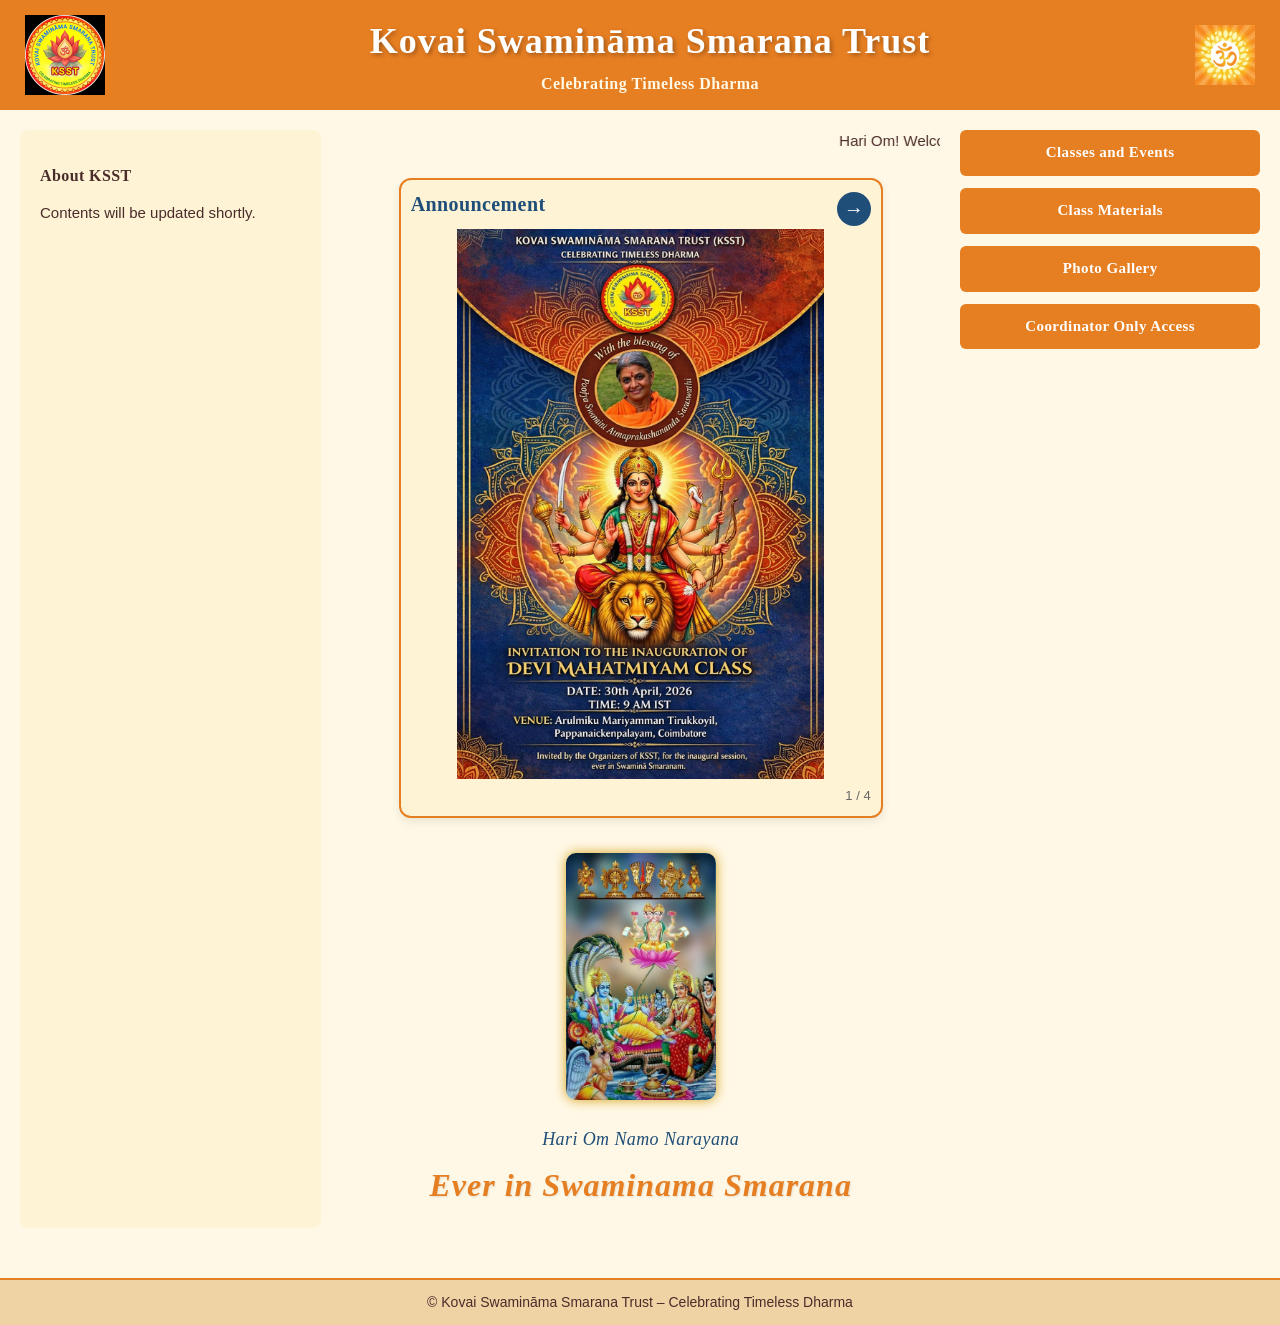
==== index.html @ 89e91ead "Update events and index - add Devi Mahatmiyam inauguration, update VSN dates, change image format an" ====
<!DOCTYPE html>
<html lang="en">
<head>
    <meta charset="UTF-8">
    <meta name="viewport" content="width=device-width, initial-scale=1.0">
    <title>Kovai Swamināma Smarana Trust</title>
    <link rel="stylesheet" href="style.css?v=202604101">
</head>

<body>

<!-- HEADER -->
<header class="header">
    <img src="images/ksst-logo.jpeg" class="ksst-logo">

    <div class="header-text">
        <h1 class="site-title">Kovai Swamināma Smarana Trust</h1>
        <div class="tagline">Celebrating Timeless Dharma</div>
    </div>

    <div class="om-container">
        <img src="images/om.png" class="om-image">
    </div>
</header>

<!-- MAIN LAYOUT -->
<main class="home-layout">

    <!-- LEFT COLUMN -->
    <section class="left-column">
        <h2 class="section-title">About KSST</h2>
        <p class="section-text">Contents will be updated shortly.</p>
    </section>

    <!-- CENTER COLUMN -->
    <section class="center-column">

        <div class="marquee-wrapper">
            <marquee class="welcome-marquee">
                Hari Om! Welcome KSST Members!
            </marquee>
        </div>

        <div class="announcement-card announcement-slider" id="announcementSlider">
            <div class="announcement-header">
                <h3 class="announcement-title">Announcement</h3>
                <button type="button" class="announcement-next" id="announcementNext" aria-label="Next announcement">&#8594;</button>
            </div>

            <div class="announcement-slide is-active" data-slide-index="0">
                <a href="images/Devi Mahatmiyam Inaug.png" class="announcement-link" target="_blank" rel="noopener noreferrer">
                    <img src="images/Devi Mahatmiyam Inaug.png" class="announcement-image" alt="Devi Mahatmiyam Inaug announcement">
                </a>
            </div>

            <div class="announcement-slide" data-slide-index="1">
                <h4 class="announcement-subtitle">Devī Māhātmyam Class</h4>
                <div class="announcement-text-content">
                    <p>🪷தேவி ஸ்ரீமாத்ரே நம: 🪷</p>
                    <p>அனைவருக்கும் KSST அமைப்பாளர்களின் வணக்கம் 🙏🏻</p>
                    <p>ஸ்ரீ தேவி மஹாத்மியம் ஸ்லோகம் கற்பித்தல் வகுப்பு ஆரம்பித்தல் எனும் ஸ்வாமி கைங்கர்யத்தை தங்களுக்கு வழங்குவதில் KSST -ன் அமைப்பாளர்கள் பாக்யமடைந்ததாக கருதுகிறார்கள்.</p>
                    <p>இந்த வகுப்பின் துவக்க விழா ஏப்ரல் 30 - ம் தேதி வியாழனன்று நடை பெற உள்ளது. வகுப்புகள் வாரந்தோறும் வெள்ளி, சனி மற்றும் ஞாயிறுக்கிழமை பிற்பகல் 3 மணி முதல் 4.30 மணி வரை நடைபெற உள்ளது. விருப்பமுள்ள சேவார்த்திகள் இந்த தகவலுடன் இணைக்கப்பட்டுள்ள கூகுள் பதிவு படிவத்தை பூர்த்தி செய்து வகுப்பில் சேரலாம்.</p>
                    <p>குறிப்பு: KSST - ன் மற்ற இரண்டுக்கும் மேற்பட்ட வகுப்புகளில், முக்கியமாக இதே நேரம் அல்லது நாட்களில் வகுப்பு இருப்பவர்கள் இந்த வகுப்பில் பதிவு செய்வதை தவிர்க்கவும்.</p>
                    <p>
                        கூகுள் லிங்க்:
                        <a href="https://docs.google.com/forms/d/1TdybaGIs8PQuF7pYAj0DXmUClDCSxe7_BFZCYeeNQtQ/edit?chromeless=1" target="_blank" rel="noopener noreferrer">Registration Form</a>
                    </p>
                    <p>இங்கனம்<br>என்றென்றும் ஸ்வாமிநாம ஸ்மரணத்தில்,<br>KSST Coordinators</p>
                </div>
            </div>

            <div class="announcement-slide" data-slide-index="2">
                <h4 class="announcement-subtitle">Kids Sloka Class</h4>
                <div class="announcement-text-content">
                    <p>🪷 Shri Gurubhyo Namah: 🪷</p>
                    <p>Greetings from KSST Organisers 🙏🏻</p>
                    <p>Very good news to all the kids under 9 years of age. We are going to start the kids sloka class for the kids who are fluent to talk (even 3 years of age) upto 9 years of age. It starts from 1st of May at 6 PM (with one hour duration) on all weekdays i.e. Monday to Friday till 29th of May. Digital certificates will be provided to the participants. When you submit the form a whatsapp link to join that particular group will appear, please click on it and join.</p>
                    <p>Lets start a divine learning experience for your kid.</p>
                    <p>
                        Google Form Link:
                        <a href="https://forms.gle/mLRma2Voi5cWz5yf7" target="_blank" rel="noopener noreferrer">Registration Form</a>
                    </p>
                    <p>Ever in SWAMINĀMA SMARANA,<br>Organisers, KSST.</p>
                </div>
            </div>

            <div class="announcement-slide" data-slide-index="3">
                <h4 class="announcement-subtitle">Shri Vishnu Sahasranama Class for Kids</h4>
                <div class="announcement-text-content">
                    <p>🪷 Om Namo Venkatesaya 🪷</p>
                    <p>Greetings from KSST Organisers 💐</p>
                    <p>We are highly motivated by the overwhelming response and request from the parents to start Shri Vishnu Sahasranama Class for the kids of age group 10 years to 16 years from 1st of May 2026. Classes will be for an hour on all weekdays i.e Monday to Friday at 7 AM. Fill all the fields of the attached Google Form properly to join the Specific Whatsapp group. Once you submit the form a link to join the whatsapp group will appear, please click on that link join the whatsapp group.</p>
                    <p>Have an enchanting experience with KSST to explore the Sanatana Dharma and spiritual world.</p>
                    <p>
                        Google Form Link:
                        <a href="https://forms.gle/WhdCmE5EMhKsEb336" target="_blank" rel="noopener noreferrer">Registration Form</a>
                    </p>
                    <p>Ever in SWAMINĀMA SMARANA,<br>Organisers, KSST.</p>
                </div>
            </div>

            <div class="announcement-counter" id="announcementCounter">1 / 4</div>
        </div>

        <div class="mobile-nav-links">
            <a class="side-btn" href="events.html">Classes and Events</a>
            <a class="side-btn" href="documents.html">Class Materials</a>
            <a class="side-btn" href="photo-gallery.html">Photo Gallery</a>
            <a class="side-btn" href="ksst-coordinators.html">Coordinator Only Access</a>
        </div>

        <div class="image-container">
            <img src="images/lakshmi-narayan.jpg" class="welcome-image">
        </div>

        <h3 class="devotional-line">Hari Om Namo Narayana</h3>
        <h2 class="motto-line">Ever in Swaminama Smarana</h2>

    </section>

    <!-- RIGHT COLUMN -->
    <section class="right-column">
        <a class="side-btn" href="events.html">Classes and Events</a>
        <a class="side-btn" href="documents.html">Class Materials</a>
        <a class="side-btn" href="photo-gallery.html">Photo Gallery</a>
        <a class="side-btn" href="ksst-coordinators.html">Coordinator Only Access</a>
    </section>

</main>

<!-- FOOTER -->
<footer class="footer">
    © Kovai Swamināma Smarana Trust – Celebrating Timeless Dharma
</footer>

<script>
    (function () {
        var slider = document.getElementById("announcementSlider");
        if (!slider) {
            return;
        }

        var slides = slider.querySelectorAll(".announcement-slide");
        var nextButton = document.getElementById("announcementNext");
        var counter = document.getElementById("announcementCounter");
        var currentIndex = 0;

        function showSlide(index) {
            slides.forEach(function (slide, slideIndex) {
                slide.classList.toggle("is-active", slideIndex === index);
            });

            if (counter) {
                counter.textContent = (index + 1) + " / " + slides.length;
            }
        }

        if (nextButton) {
            nextButton.addEventListener("click", function () {
                currentIndex = (currentIndex + 1) % slides.length;
                showSlide(currentIndex);
            });
        }

        showSlide(currentIndex);
    })();
</script>

</body>
</html>
---- style.css ----
/* ============================================================
   KSST TYPOGRAPHY — PIXEL PERFECT RESTORATION
   ============================================================ */

/* Headings, Titles, Buttons — Georgia */
h1, h2, h3, h4, h5, h6,
.tool-title,
.nav-title,
.btn,
.nav-item,
.side-btn {
    font-family: "Georgia", serif;
    font-size: 16px;
    letter-spacing: 0.4px;
    font-weight: bold;
    color: #4a2c2a;
}

/* Body Text — Calibri */
body, p, label, textarea, input, #output {
    font-family: "Calibri", sans-serif;
    font-size: 15px;
    line-height: 1.45;
    color: #4a2c2a;
}

/* Inputs — Old KSST Style */
input, textarea {
    padding: 10px 12px;
    border-radius: 6px;
    border: 2px solid #e67e22;
    background: #fffaf0;
}

/* Buttons — Old KSST Style */
.btn {
    padding: 10px 18px;
    font-size: 15px;
    border-radius: 6px;
    background: #e67e22;
    color: white;
    border: none;
    cursor: pointer;
    font-weight: bold;
    font-family: "Calibri", sans-serif;
}

.btn:hover {
    background: #d35400;
}

.nav-item {
    font-size: 15px;
}

.side-btn {
    font-size: 15px;
}

/* ============================================================
   GLOBAL BASE
   ============================================================ */

html {
    width: 100%;
    overflow-x: hidden;
}

body {
    background: #fff8e6;
    margin: 0;
    width: 100%;
    overflow-x: hidden;
}

a {
    text-decoration: none;
    color: inherit;
}

/* ============================================================
   HEADER
   ============================================================ */

.header {
    display: flex;
    align-items: center;
    justify-content: space-between;
    background: #e67e22;
    padding: 15px 25px;
    color: white;
    font-family: "Georgia", serif;
}

.header-text {
    text-align: center;
    flex: 1;
}

.site-title {
    margin: 0;
    font-size: 36px;
    font-weight: 900;
    letter-spacing: 1px;
    text-shadow: 2px 2px 4px rgba(0, 0, 0, 0.3);
    color: #ffffff;
    font-family: "Georgia", serif;
}

.tagline {
    margin: 5px 0 0 0;
    font-size: 16px;
    font-weight: 600;
    color: #fff9e6;
    letter-spacing: 0.5px;
}

.ksst-logo {
    width: 80px;
    height: auto;
}

.om-image {
    width: 60px;
    height: auto;
}

/* ============================================================
   FOOTER
   ============================================================ */

.footer {
    margin-top: 30px;
    background: #f0d3a5;
    padding: 12px;
    text-align: center;
    font-size: 14px;
    border-top: 2px solid #e67e22;
}

/* ============================================================
   HOME PAGE LAYOUT
   ============================================================ */

.home-layout {
    display: flex;
    padding: 20px;
    gap: 20px;
    box-sizing: border-box;
}

.left-column {
    width: 25%;
    background: #fff3d6;
    padding: 20px;
    border-radius: 8px;
    box-sizing: border-box;
}

.left-column-image {
    text-align: center;
    margin-top: 25px;
    margin-bottom: 15px;
}

.left-column-img {
    width: 100%;
    max-width: 180px;
    height: auto;
    border-radius: 8px;
    box-shadow: 0 2px 8px rgba(0, 0, 0, 0.1);
    object-fit: cover;
}

.center-column {
    width: 50%;
    text-align: center;
}

.marquee-wrapper {
    margin-bottom: 20px;
}

.announcement-card {
    margin: 10px auto 20px auto;
    padding: 10px;
    max-width: 460px;
    background: #fff3d6;
    border: 2px solid #e67e22;
    border-radius: 12px;
    box-shadow: 0 4px 10px rgba(0, 0, 0, 0.08);
}

.announcement-title {
    margin: 0 0 10px 0;
    font-size: 20px;
    color: #1F4E78;
}

.announcement-image {
    width: 100%;
    max-height: 550px;
    height: auto;
    display: block;
    border-radius: 8px;
    object-fit: contain;
}

.announcement-link {
    display: block;
    text-decoration: none;
}

.announcement-link .announcement-image {
    transition: transform 0.2s ease;
}

.announcement-link:hover .announcement-image {
    transform: scale(1.01);
}

.announcement-slider {
    text-align: left;
}

.announcement-header {
    display: flex;
    align-items: center;
    justify-content: space-between;
    gap: 10px;
}

.announcement-next {
    width: 34px;
    height: 34px;
    border: none;
    border-radius: 50%;
    background: #1F4E78;
    color: #ffffff;
    font-size: 20px;
    line-height: 1;
    cursor: pointer;
    flex-shrink: 0;
}

.announcement-next:hover {
    background: #143a5a;
}

.announcement-slide {
    display: none;
}

.announcement-slide.is-active {
    display: block;
}

.announcement-subtitle {
    margin: 2px 0 10px 0;
    font-size: 18px;
    color: #1F4E78;
}

.announcement-text-content {
    font-family: "Calibri", sans-serif;
    text-align: left;
    color: #4a2c2a;
    font-size: 15px;
    line-height: 1.55;
    padding: 2px 6px;
}

.announcement-text-content p {
    margin: 0 0 10px 0;
}

.announcement-text-content a {
    color: #1F4E78;
    font-weight: bold;
    text-decoration: underline;
}

.announcement-counter {
    margin-top: 8px;
    text-align: right;
    color: #666;
    font-size: 13px;
    font-family: "Calibri", sans-serif;
}

.mobile-nav-links {
    display: none;
}

.welcome-image {
    width: 25%;
    border-radius: 10px;
    box-shadow: 0 0 12px #d4a017;
    margin-top: 15px;
}

.devotional-line {
    font-size: 18px;
    font-weight: normal;
    color: #1F4E78;
    margin: 20px 0 10px 0;
    font-style: italic;
}

.motto-line {
    font-size: 32px;
    font-weight: bold;
    color: #e67e22;
    margin: 10px 0 20px 0;
    font-style: italic;
    letter-spacing: 1px;
    text-shadow: 1px 1px 2px rgba(0, 0, 0, 0.1);
    font-family: Georgia, serif;
}

.right-column {
    width: 25%;
    display: flex;
    flex-direction: column;
    gap: 12px;
}

.side-btn {
    display: block;
    padding: 12px;
    background: #e67e22;
    color: white;
    text-align: center;
    border-radius: 6px;
}

.side-btn:hover {
    background: #d35400;
}

/* ============================================================
   COORDINATOR LOGIN PAGE
   ============================================================ */

.login-container {
    text-align: center;
    margin-top: 60px;
}

.login-box {
    display: inline-block;
    padding: 25px 30px;
    border: 2px solid #d4a017;
    border-radius: 10px;
    background: #fff8e7;
    margin-top: 20px;
}

.login-input {
    width: 260px;
    padding: 10px 12px;
    font-size: 16px;
    border: 2px solid #e67e22;
    border-radius: 6px;
}

.error-msg {
    color: red;
    margin-top: 8px;
    font-size: 14px;
}

/* ============================================================
   EVENTS PAGE TABLE
   ============================================================ */

.events-section {
    max-width: 1000px;
    margin: 40px auto;
    padding: 0 20px;
}

.events-table {
    width: 100%;
    border-collapse: collapse;
    margin-top: 20px;
    background: white;
    box-shadow: 0 2px 4px rgba(0, 0, 0, 0.1);
    table-layout: fixed;
}

.events-table thead {
    background: #1F4E78;
    color: white;
}

.events-table th {
    padding: 15px;
    text-align: left;
    font-family: Georgia, serif;
    font-weight: bold;
    border: 1px solid #1F4E78;
}

.events-table td {
    padding: 12px 15px;
    border: 1px solid #ddd;
    font-family: Calibri, sans-serif;
    color: #4a2c2a;
}

.events-table tbody tr:nth-child(odd) {
    background: #f9f9f9;
}

.events-table tbody tr:nth-child(even) {
    background: #f0f0f0;
}

.events-table tbody tr:hover {
    background: #e8f4f8;
}

/* ============================================================
   MATERIALS PAGE TABLE
   ============================================================ */

.materials-section {
    max-width: 1200px;
    margin: 40px auto;
    padding: 0 20px;
    overflow: auto;
}

.materials-left {
    width: 50%;
    float: left;
    padding-right: 20px;
}

.materials-table {
    width: 100%;
    border-collapse: collapse;
    margin-top: 20px;
    background: white;
    box-shadow: 0 2px 4px rgba(0, 0, 0, 0.1);
    table-layout: fixed;
}

.materials-table thead {
    background: #1F4E78;
    color: white;
}

.materials-table th {
    padding: 15px;
    text-align: left;
    font-family: Georgia, serif;
    font-weight: bold;
    border: 1px solid #1F4E78;
}

.materials-table th:first-child {
    width: 40%;
}

.materials-table th:not(:first-child) {
    width: 20%;
    text-align: center;
}

.materials-table td {
    padding: 12px 15px;
    border: 1px solid #ddd;
    font-family: Calibri, sans-serif;
    color: #4a2c2a;
}

.materials-table td:first-child {
    width: 40%;
}

.materials-table td:not(:first-child) {
    width: 20%;
    text-align: center;
}

.materials-table tbody tr:nth-child(odd) {
    background: #f9f9f9;
}

.materials-table tbody tr:nth-child(even) {
    background: #f0f0f0;
}

.materials-table tbody tr:hover {
    background: #e8f4f8;
}

/* ============================================================
   SATSANG ALLOCATION TOOL
   ============================================================ */

.main-layout {
    display: flex;
    min-height: calc(100vh - 120px);
}

.nav-panel {
    width: 260px;
    background: #fbe3c2;
    border-right: 2px solid #e67e22;
    padding: 15px;
    box-sizing: border-box;
}

.nav-title {
    font-size: 18px;
    margin-bottom: 10px;
    font-weight: bold;
    color: #4a2c2a;
}

.nav-item {
    width: 100%;
    padding: 12px 14px;
    margin-bottom: 8px;
    border: none;
    border-radius: 6px;
    background: #e67e22;
    color: white;
    text-align: left;
    cursor: pointer;
    font-size: 14px;
    font-weight: bold;
    font-family: "Georgia", serif;
    transition: background 0.2s;
}

.nav-item:hover {
    background: #d35400;
}

.nav-item.disabled {
    background: #d7c1a5;
    cursor: default;
}

.tool-panel {
    flex: 1;
    padding: 15px 20px 30px 20px;
    box-sizing: border-box;
}

.tool-title {
    text-align: center;
    font-size: 32px;
    font-weight: bold;
    margin-bottom: 15px;
    color: #4a2c2a;
}

.allocation-container {
    width: 100%;
    max-width: 1100px;
    margin: auto;
    display: flex;
    gap: 20px;
    margin-top: 10px;
}

.left-panel,
.right-panel {
    flex: 1;
}

/* ============================================================
   NEW 3-COLUMN ALLOCATION LAYOUT
   ============================================================ */

.allocation-container3col {
    width: 100%;
    max-width: 1400px;
    margin: auto;
    display: grid;
    grid-template-columns: 1fr 1fr 1fr;
    gap: 20px;
    margin-top: 15px;
}

.form-column,
.history-buttons-column,
.output-column {
    display: flex;
    flex-direction: column;
}

.form-column label,
.history-buttons-column label,
.output-column label {
    font-weight: bold;
    margin-bottom: 6px;
    font-size: 14px;
}

.form-column textarea,
.history-buttons-column textarea {
    min-height: 120px;
}

.history-buttons-column {
    gap: 8px;
}

.output-buttons {
    display: flex;
    gap: 8px;
}

/* ============================================================
   VSN-SPECIFIC LAYOUT
   ============================================================ */

.vsn-panel {
    padding: 20px;
}

/* Top inputs in single row */
.vsn-top-inputs {
    display: flex;
    gap: 15px;
    margin-bottom: 20px;
    flex-wrap: wrap;
}

.input-group {
    flex: 1;
    min-width: 140px;
}

.input-group label {
    font-weight: bold;
    font-size: 14px;
    display: block;
    margin-bottom: 5px;
    color: #4a2c2a;
}

.vsn-small-input {
    width: 100%;
    padding: 8px 10px;
    font-size: 13px;
    border: 2px solid #e67e22;
    border-radius: 6px;
    background: #fffaf0;
    box-sizing: border-box;
    font-family: "Calibri", sans-serif;
}

/* Main container with two columns */
.vsn-main-container {
    display: grid;
    grid-template-columns: 1fr 1fr;
    gap: 20px;
    margin-top: 15px;
}

.vsn-left-column,
.vsn-right-column {
    display: flex;
    flex-direction: column;
    gap: 15px;
}

/* Input sections */
.vsn-input-section {
    display: flex;
    flex-direction: column;
    gap: 8px;
}

.vsn-section-title {
    font-weight: bold;
    font-size: 16px;
    color: #4a2c2a;
    margin: 0;
}

.vsn-textarea {
    width: 100%;
    padding: 10px 12px;
    font-size: 13px;
    border: 2px solid #e67e22;
    border-radius: 6px;
    background: #fffaf0;
    resize: vertical;
    box-sizing: border-box;
    font-family: "Calibri", sans-serif;
}

/* File upload row */
.vsn-file-row {
    display: flex;
    gap: 6px;
    align-items: center;
    margin-top: 5px;
}

.vsn-btn-file {
    padding: 8px 12px;
    background: #f0b16b;
    color: #4a2c2a;
    border: none;
    border-radius: 6px;
    cursor: pointer;
    font-size: 13px;
    font-weight: bold;
    white-space: nowrap;
    font-family: "Georgia", serif;
    letter-spacing: 0.3px;
    margin: 2px 0;
}

.vsn-btn-file:hover {
    background: #e39a4a;
}

.vsn-btn-file:hover {
    background: #e39a4a;
}

.vsn-file-name {
    font-size: 12px;
    color: #666;
}

.vsn-btn-clear-history {
    padding: 8px 12px;
    background: #f0b16b;
    color: #4a2c2a;
    border: none;
    border-radius: 6px;
    cursor: pointer;
    font-size: 13px;
    font-weight: bold;
    width: 100%;
    box-sizing: border-box;
    font-family: "Georgia", serif;
    letter-spacing: 0.3px;
    margin: 2px 0;
}

.vsn-btn-clear-history:hover {
    background: #e39a4a;
}

.vsn-btn-clear-history:hover {
    background: #e39a4a;
}

/* Action buttons */
.vsn-action-buttons {
    display: flex;
    flex-direction: column;
    gap: 4px;
    margin-top: 10px;
}

.vsn-action-row {
    display: flex;
    gap: 3px;
}

.vsn-action-row .vsn-btn-primary {
    flex: 1;
    text-align: center;
    font-size: 14px;
}

.vsn-btn-primary {
    padding: 10px 14px;
    font-size: 14px;
    font-weight: bold;
    border-radius: 6px;
    background: #e67e22;
    color: white;
    border: none;
    cursor: pointer;
    transition: background 0.2s;
    font-family: "Georgia", serif;
    letter-spacing: 0.3px;
    margin: 2px 0;
}

.vsn-btn-primary:hover {
    background: #d35400;
}

.vsn-btn-secondary {
    padding: 10px 14px;
    font-size: 14px;
    font-weight: bold;
    border-radius: 6px;
    background: #f0b16b;
    color: #4a2c2a;
    border: none;
    cursor: pointer;
    transition: background 0.2s;
    font-family: "Georgia", serif;
    letter-spacing: 0.3px;
    margin: 2px 0;
}

.vsn-btn-secondary:hover {
    background: #e39a4a;
}

.vsn-btn-secondary:hover {
    background: #e39a4a;
}

/* Output section */
.vsn-output-section {
    display: flex;
    flex-direction: column;
    gap: 8px;
}

.vsn-output-box {
    background: #fffaf0;
    border: 2px solid #e67e22;
    border-radius: 6px;
    padding: 12px;
    min-height: 300px;
    max-height: 400px;
    overflow-y: auto;
    flex: 1;
    white-space: pre-wrap;
    font-family: "Courier New", monospace;
    font-size: 12px;
    line-height: 1.5;
    word-break: break-word;
}

#output {
    white-space: pre-wrap;
    word-wrap: break-word;
    font-family: "Calibri", sans-serif;
    font-size: 14px;
    line-height: 1.5;
    color: #4a2c2a;
}

/* Download buttons */
.vsn-download-buttons {
    display: flex;
    gap: 6px;
}

.vsn-btn-download {
    padding: 10px 14px;
    background: #f0b16b;
    color: #4a2c2a;
    border: none;
    border-radius: 6px;
    cursor: pointer;
    font-size: 14px;
    font-weight: bold;
    flex: 1;
    transition: background 0.2s;
    font-family: "Georgia", serif;
    letter-spacing: 0.3px;
    margin: 2px 0;
}

.vsn-btn-download:hover {
    background: #e39a4a;
}

.vsn-btn-small {
    padding: 8px 12px;
    font-size: 13px;
    font-weight: bold;
    border-radius: 6px;
    background: #f0b16b;
    color: #4a2c2a;
    border: none;
    cursor: pointer;
    transition: background 0.2s;
    font-family: "Georgia", serif;
    letter-spacing: 0.3px;
    margin: 2px 0;
}

.vsn-btn-small:hover {
    background: #e39a4a;
}

.small-input {
    width: 100%;
    padding: 10px 12px;
    font-size: 14px;
    border: 2px solid #e67e22;
    border-radius: 6px;
    background: #fffaf0;
    box-sizing: border-box;
}

textarea {
    width: 100%;
    padding: 10px 12px;
    font-size: 14px;
    border: 2px solid #e67e22;
    border-radius: 6px;
    background: #fffaf0;
    resize: vertical;
    box-sizing: border-box;
}

#output {
    height: 420px;
}

.btn-secondary {
    padding: 6px 10px;
    background: #f0b16b;
    color: #4a2c2a;
    border: none;
    border-radius: 6px;
    cursor: pointer;
    font-size: 12px;
    font-weight: bold;
    font-family: "Calibri", sans-serif;
}

.btn-secondary:hover {
    background: #e39a4a;
}

.btn-row {
    margin-top: 14px;
    display: flex;
    gap: 8px;
    flex-wrap: wrap;
}

.inline-btn-row {
    margin-top: 6px;
    display: flex;
    gap: 8px;
    align-items: center;
}

.below-output {
    margin-top: 10px;
}

/* ============================================================
   LALITHA-SPECIFIC LAYOUT
   ============================================================ */

.lalitha-panel {
    padding: 20px;
}

/* Top inputs in single row */
.lalitha-top-inputs {
    display: flex;
    gap: 15px;
    margin-bottom: 20px;
    flex-wrap: wrap;
}

.lalitha-small-input {
    width: 100%;
    padding: 8px 10px;
    font-size: 13px;
    border: 2px solid #e67e22;
    border-radius: 6px;
    background: #fffaf0;
    box-sizing: border-box;
    font-family: "Calibri", sans-serif;
}

/* Main container with two columns */
.lalitha-main-container {
    display: grid;
    grid-template-columns: 1fr 1fr;
    gap: 20px;
    margin-top: 15px;
}

.lalitha-left-column,
.lalitha-right-column {
    display: flex;
    flex-direction: column;
    gap: 15px;
}

/* Input sections */
.lalitha-input-section {
    display: flex;
    flex-direction: column;
    gap: 8px;
}

.lalitha-section-title {
    font-weight: bold;
    font-size: 16px;
    color: #4a2c2a;
    margin: 0;
}

.lalitha-textarea {
    width: 100%;
    padding: 10px 12px;
    font-size: 13px;
    border: 2px solid #e67e22;
    border-radius: 6px;
    background: #fffaf0;
    resize: vertical;
    box-sizing: border-box;
    font-family: "Calibri", sans-serif;
}

/* File upload row */
.lalitha-file-row {
    display: flex;
    gap: 6px;
    align-items: center;
    margin-top: 5px;
}

.lalitha-btn-file {
    padding: 8px 12px;
    background: #f0b16b;
    color: #4a2c2a;
    border: none;
    border-radius: 6px;
    cursor: pointer;
    font-size: 13px;
    font-weight: bold;
    white-space: nowrap;
    font-family: "Georgia", serif;
    letter-spacing: 0.3px;
    margin: 2px 0;
}

.lalitha-btn-file:hover {
    background: #e39a4a;
}

.lalitha-file-name {
    font-size: 12px;
    color: #666;
}

.lalitha-btn-clear-history {
    padding: 8px 12px;
    background: #f0b16b;
    color: #4a2c2a;
    border: none;
    border-radius: 6px;
    cursor: pointer;
    font-size: 13px;
    font-weight: bold;
    width: 100%;
    box-sizing: border-box;
    font-family: "Georgia", serif;
    letter-spacing: 0.3px;
    margin: 2px 0;
}

.lalitha-btn-clear-history:hover {
    background: #e39a4a;
}

/* Action buttons */
.lalitha-action-buttons {
    display: flex;
    flex-direction: column;
    gap: 4px;
    margin-top: 10px;
}

.lalitha-action-row {
    display: flex;
    gap: 3px;
}

.lalitha-action-row .lalitha-btn-primary {
    flex: 1;
    text-align: center;
    font-size: 14px;
}

.lalitha-btn-primary {
    padding: 10px 14px;
    font-size: 14px;
    font-weight: bold;
    border-radius: 6px;
    background: #e67e22;
    color: white;
    border: none;
    cursor: pointer;
    transition: background 0.2s;
    font-family: "Georgia", serif;
    letter-spacing: 0.3px;
    margin: 2px 0;
}

.lalitha-btn-primary:hover {
    background: #d35400;
}

.lalitha-btn-secondary {
    padding: 10px 14px;
    font-size: 14px;
    font-weight: bold;
    border-radius: 6px;
    background: #f0b16b;
    color: #4a2c2a;
    border: none;
    cursor: pointer;
    transition: background 0.2s;
    font-family: "Georgia", serif;
    letter-spacing: 0.3px;
    margin: 2px 0;
}

.lalitha-btn-secondary:hover {
    background: #e39a4a;
}

/* Output section */
.lalitha-output-section {
    display: flex;
    flex-direction: column;
    gap: 8px;
}

.lalitha-output-box {
    background: #fffaf0;
    border: 2px solid #e67e22;
    border-radius: 6px;
    padding: 12px;
    min-height: 300px;
    max-height: 400px;
    overflow-y: auto;
    flex: 1;
    white-space: pre-wrap;
    font-family: "Courier New", monospace;
    font-size: 12px;
    line-height: 1.5;
    word-break: break-word;
}

/* Download buttons */
.lalitha-download-buttons {
    display: flex;
    gap: 6px;
}

.lalitha-btn-download {
    padding: 10px 14px;
    background: #f0b16b;
    color: #4a2c2a;
    border: none;
    border-radius: 6px;
    cursor: pointer;
    font-size: 14px;
    font-weight: bold;
    flex: 1;
    transition: background 0.2s;
    font-family: "Georgia", serif;
    letter-spacing: 0.3px;
    margin: 2px 0;
}

.lalitha-btn-download:hover {
    background: #e39a4a;
}

.lalitha-btn-small {
    padding: 8px 12px;
    font-size: 13px;
    font-weight: bold;
    border-radius: 6px;
    background: #f0b16b;
    color: #4a2c2a;
    border: none;
    cursor: pointer;
    transition: background 0.2s;
    font-family: "Georgia", serif;
    letter-spacing: 0.3px;
    margin: 2px 0;
}

.lalitha-btn-small:hover {
    background: #e39a4a;
}

/* ============================================================
   MOBILE-FRIENDLY CSS CLASSES (replace inline styles)
   ============================================================ */

.home-icon {
    position: absolute;
    font-size: 40px;
    text-decoration: none;
    color: white;
    cursor: pointer;
    top: 12px;
    right: 70px;
    left: auto;
    z-index: 100;
    background: rgba(0, 0, 0, 0.2);
    width: 50px;
    height: 50px;
    display: flex;
    align-items: center;
    justify-content: center;
    border-radius: 8px;
    transition: all 0.2s;
    display: none;
}

/* Om Container - holds Om image and home button below it */
.om-container {
    position: relative;
    display: flex;
    flex-direction: column;
    align-items: center;
    gap: 8px;
}

.om-image {
    width: 60px;
    height: 60px;
    object-fit: contain;
}

/* Home button below Om image */
.om-home-button {
    position: relative;
    font-size: 28px;
    text-decoration: none;
    color: white;
    cursor: pointer;
    background: rgba(230, 126, 34, 0.8);
    width: 44px;
    height: 44px;
    display: flex;
    align-items: center;
    justify-content: center;
    border-radius: 50%;
    border: 2px solid white;
    transition: all 0.2s;
    box-shadow: 0 2px 8px rgba(0, 0, 0, 0.2);
}

.om-home-button:hover {
    background: rgba(230, 126, 34, 1);
    transform: scale(1.1);
    box-shadow: 0 4px 12px rgba(0, 0, 0, 0.3);
}

.om-home-button:active {
    transform: scale(0.95);
}

/* Hide old floating home icon and mobile button */
a.home-icon {
    display: none !important;
}

a.mobile-home-button {
    display: none !important;
}

.pdf-link {
    font-size: 20px;
    text-decoration: none;
    title: "Open PDF";
    color: #4a2c2a;
}

.section-heading {
    text-align: center;
    color: #4a2c2a;
    font-family: Georgia, serif;
    margin-top: 30px;
    margin-bottom: 20px;
    font-size: 24px;
    font-weight: bold;
}

.table-link {
    color: #e67e22;
    font-weight: bold;
}

.table-link-small {
    font-size: 12px;
    color: #666;
}

.error-link {
    color: #c0392b;
    font-weight: bold;
    font-size: 12px;
}

/* ============================================================
   MOBILE RESPONSIVE
   ============================================================ */

/* Tablet and smaller desktops (max 1100px) */
@media (max-width: 1100px) {
    .vsn-main-container {
        grid-template-columns: 1fr;
    }

    .lakshmi-main-container {
        grid-template-columns: 1fr;
    }

    .lalitha-main-container {
        grid-template-columns: 1fr;
    }

    .vsn-top-inputs {
        flex-direction: column;
        gap: 10px;
    }

    .lakshmi-top-inputs {
        flex-direction: column;
        gap: 10px;
    }

    .lalitha-top-inputs {
        flex-direction: column;
        gap: 10px;
    }

    .input-group {
        min-width: unset;
    }

    /* Materials section: switch from float to flex */
    .materials-section {
        display: flex;
        flex-direction: column;
    }

    .materials-left {
        width: 100%;
        float: none;
        padding-right: 0;
        padding-bottom: 20px;
    }
}

/* Mobile phones and tablets (max 900px) */
@media (max-width: 900px) {
    /* Header scaling for mobile */
    .header {
        padding: 12px 15px;
        flex-wrap: wrap;
    }

    .site-title {
        font-size: 24px;
        letter-spacing: 0.5px;
    }

    .tagline {
        font-size: 13px;
    }

    .ksst-logo {
        width: 60px;
    }

    .om-image {
        width: 45px;
    }

    /* Home icon repositioning for mobile */
    .home-icon {
        right: 12px;
        left: auto;
        top: 8px;
        font-size: 36px;
        width: 45px;
        height: 45px;
    }

    /* Main layout */
    .main-layout {
        flex-direction: column;
    }

    .nav-panel {
        width: 100%;
        border-right: none;
        border-bottom: 2px solid #e67e22;
        padding: 10px;
    }

    .tool-panel {
        padding: 10px 12px 20px 12px;
    }

    .nav-item {
        font-size: 13px;
        padding: 10px 12px;
        margin-bottom: 6px;
    }

    /* Allocation containers */
    .allocation-container {
        flex-direction: column;
        gap: 15px;
    }

    .allocation-container3col {
        grid-template-columns: 1fr;
        gap: 15px;
    }

    /* Home page layout */
    .home-layout {
        flex-direction: column;
        padding: 12px;
        gap: 12px;
    }

    .left-column,
    .center-column,
    .right-column {
        width: 100%;
        padding: 12px;
    }

    .welcome-image {
        width: 100%;
        max-width: 300px;
    }

    .announcement-card {
        max-width: 100%;
        margin: 0 auto 16px auto;
        padding: 8px;
    }

    .announcement-title {
        font-size: 18px;
    }

    .announcement-image {
        max-height: 400px;
    }

    .announcement-subtitle {
        font-size: 17px;
    }

    .announcement-text-content {
        font-size: 14px;
    }

    .announcement-next {
        width: 32px;
        height: 32px;
        font-size: 18px;
    }

    /* Buttons and inputs */
    .btn, .side-btn, .vsn-btn-primary {
        font-size: 13px;
        padding: 9px 12px;
    }

    .vsn-small-input, .small-input, textarea {
        font-size: 13px;
        padding: 8px 10px;
    }

    input, textarea {
        font-size: 13px;
    }

    /* Tool title */
    .tool-title {
        font-size: 22px;
        margin-bottom: 12px;
    }

    /* Section headings */
    .section-heading {
        margin-top: 20px;
        margin-bottom: 15px;
        font-size: 18px;
    }

    /* Tables: make responsive */
    .events-table,
    .materials-table {
        font-size: 13px;
    }

    .events-table th,
    .materials-table th {
        padding: 10px 8px;
        font-size: 12px;
    }

    .events-table td,
    .materials-table td {
        padding: 8px 6px;
        font-size: 12px;
    }

    .materials-table th:first-child {
        width: 45%;
    }

    .materials-table th:not(:first-child) {
        width: 18.33%;
    }

    .materials-table td:first-child {
        width: 45%;
    }

    .materials-table td:not(:first-child) {
        width: 18.33%;
    }

    /* Events table 4 column adjustment */
    .events-table th:nth-child(1) {
        width: 20%;
    }

    .events-table th:nth-child(2) {
        width: 20%;
    }

    .events-table th:nth-child(3) {
        width: 30%;
    }

    .events-table th:nth-child(4) {
        width: 30%;
    }

    .events-table td:nth-child(1) {
        width: 20%;
    }

    .events-table td:nth-child(2) {
        width: 20%;
    }

    .events-table td:nth-child(3) {
        width: 30%;
    }

    .events-table td:nth-child(4) {
        width: 30%;
    }

    /* PDF icon sizing for mobile */
    .pdf-link {
        font-size: 16px;
    }

    /* Footer adjustment */
    .footer {
        padding: 10px;
        font-size: 12px;
        margin-top: 20px;
    }

    /* VSN/Lakshmi specific */
    .vsn-action-buttons,
    .lakshmi-action-buttons {
        gap: 3px;
    }

    .vsn-download-buttons {
        flex-wrap: wrap;
        gap: 4px;
    }

    .vsn-btn-download {
        flex: 0 1 calc(50% - 2px);
    }

    .vsn-panel, .lakshmi-panel, .lalitha-panel {
        padding: 10px;
    }

    .vsn-output-box, .lakshmi-output-box, .lalitha-output-box {
        min-height: 250px;
        max-height: 350px;
        font-size: 12px;
    }

    /* Lalitha buttons for mobile */
    .lalitha-action-buttons {
        gap: 3px;
    }

    .lalitha-download-buttons {
        flex-wrap: wrap;
        gap: 4px;
    }

    .lalitha-btn-download {
        flex: 0 1 calc(50% - 2px);
    }
}

/* Very small phones (max 600px) */
@media (max-width: 600px) {
    .header {
        padding: 12px 15px;
        flex-wrap: wrap;
        justify-content: center;
        gap: 10px;
        box-sizing: border-box;
        overflow-x: hidden;
        width: 100%;
    }

    .site-title {
        font-size: 22px;
        margin: 0;
    }

    .tagline {
        font-size: 13px;
    }

    .ksst-logo {
        width: 55px;
    }

    .om-image {
        width: 40px;
        height: 40px;
    }

    .om-home-button {
        font-size: 24px;
        width: 40px;
        height: 40px;
        border-width: 2px;
    }

    .om-container {
        gap: 6px;
    }

    .home-icon {
        right: auto !important;
        left: 12px !important;
        top: 8px !important;
        font-size: 32px;
        width: 48px;
        height: 48px;
    }

    .mobile-home-button {
        display: block;
        bottom: 16px;
        padding: 12px 20px;
        font-size: 14px;
    }
    .home-layout {
        flex-direction: column;
        padding: 0;
        gap: 0;
        width: 100%;
        box-sizing: border-box;
        overflow-x: hidden;
    }

    .left-column {
        display: none;
    }

    .center-column {
        width: 100%;
        text-align: center;
        padding: 20px 16px;
        order: 1;
        box-sizing: border-box;
        overflow-x: hidden;
    }

    .marquee-wrapper {
        margin: 0 -16px 15px -16px;
        background: linear-gradient(135deg, #e67e22 0%, #d35400 100%);
        padding: 12px 16px;
        border-radius: 0;
        overflow: hidden;
    }

    .welcome-marquee {
        color: white;
        font-weight: bold;
        font-size: 16px;
        overflow: hidden;
        white-space: nowrap;
    }

    .image-container {
        margin: 15px 0;
    }

    .announcement-card {
        margin: 0 auto 14px auto;
        padding: 8px;
        border-radius: 10px;
    }

    .announcement-title {
        font-size: 17px;
        margin-bottom: 8px;
    }

    .announcement-image {
        max-height: 300px;
    }

    .announcement-subtitle {
        font-size: 16px;
        margin-bottom: 7px;
    }

    .announcement-text-content {
        font-size: 14px;
        line-height: 1.5;
    }

    .announcement-next {
        width: 30px;
        height: 30px;
        font-size: 17px;
    }

    .mobile-nav-links {
        display: flex;
        flex-direction: column;
        gap: 8px;
        margin: 4px 0 14px 0;
    }

    .mobile-nav-links .side-btn {
        padding: 9px 10px;
        font-size: 13px;
        border-radius: 7px;
        min-height: 38px;
    }

    .right-column {
        display: none;
    }

    .welcome-image {
        width: 50%;
        max-width: 200px;
        border-radius: 12px;
        box-shadow: 0 4px 12px rgba(230, 126, 34, 0.3);
    }

    .devotional-line {
        font-size: 16px;
        margin: 12px 0 8px 0;
        color: #1F4E78;
    }

    .motto-line {
        font-size: 24px;
        margin: 8px 0 20px 0;
        color: #e67e22;
        letter-spacing: 0.5px;
        word-wrap: break-word;
        overflow-wrap: break-word;
        max-width: 100%;
    }

    .right-column {
        width: 100%;
        background: #f5f5f5;
        padding: 20px 16px;
        gap: 12px;
        order: 2;
        border-top: 3px solid #e67e22;
        box-sizing: border-box;
    }

    .side-btn {
        display: block;
        padding: 16px 12px;
        background: linear-gradient(135deg, #e67e22 0%, #d35400 100%);
        color: white;
        text-align: center;
        border-radius: 8px;
        font-size: 16px;
        font-weight: bold;
        cursor: pointer;
        transition: all 0.3s ease;
        box-shadow: 0 2px 6px rgba(0, 0, 0, 0.1);
        border: none;
        text-decoration: none;
        display: flex;
        align-items: center;
        justify-content: center;
        min-height: 48px;
    }

    .side-btn:active {
        background: linear-gradient(135deg, #d35400 0%, #ba4a00 100%);
        transform: scale(0.98);
        box-shadow: 0 1px 3px rgba(0, 0, 0, 0.15);
    }

    .side-btn:hover {
        background: linear-gradient(135deg, #d35400 0%, #ba4a00 100%);
        box-shadow: 0 4px 12px rgba(230, 126, 34, 0.4);
    }

    .btn, .side-btn {
        font-size: 15px;
        padding: 12px 16px;
    }

    .tool-title {
        font-size: 20px;
    }

    .section-heading {
        font-size: 18px;
        margin-top: 15px;
        margin-bottom: 12px;
    }

    .section-title {
        font-size: 18px;
        color: #1F4E78;
    }

    .section-text {
        font-size: 14px;
    }

    .events-table,
    .materials-table {
        font-size: 12px;
    }

    .events-table th,
    .materials-table th {
        padding: 8px 4px;
        font-size: 11px;
    }

    .events-table td,
    .materials-table td {
        padding: 8px 4px;
        font-size: 12px;
    }

    .pdf-link {
        font-size: 14px;
    }
}

/* ============================================================
   LAKSHMI-SPECIFIC LAYOUT (Same as VSN styling)
   ============================================================ */

.lakshmi-panel {
    padding: 20px;
}

.lakshmi-top-inputs {
    display: flex;
    gap: 15px;
    margin-bottom: 20px;
    flex-wrap: wrap;
}

.lakshmi-small-input {
    width: 100%;
    padding: 8px 10px;
    font-size: 13px;
    border: 2px solid #e67e22;
    border-radius: 6px;
    background: #fffaf0;
    box-sizing: border-box;
    font-family: "Calibri", sans-serif;
}

.lakshmi-main-container {
    display: grid;
    grid-template-columns: 1fr 1fr;
    gap: 20px;
    margin-top: 15px;
}

.lakshmi-left-column,
.lakshmi-right-column {
    display: flex;
    flex-direction: column;
    gap: 15px;
}

.lakshmi-input-section {
    display: flex;
    flex-direction: column;
    gap: 8px;
}

.lakshmi-section-title {
    font-weight: bold;
    font-size: 16px;
    color: #4a2c2a;
    margin: 0;
}

.lakshmi-textarea {
    width: 100%;
    padding: 10px 12px;
    font-size: 13px;
    border: 2px solid #e67e22;
    border-radius: 6px;
    background: #fffaf0;
    resize: vertical;
    box-sizing: border-box;
    font-family: "Calibri", sans-serif;
}

.lakshmi-file-row {
    display: flex;
    gap: 6px;
    align-items: center;
    margin-top: 5px;
}

.lakshmi-btn-file {
    padding: 8px 12px;
    background: #f0b16b;
    color: #4a2c2a;
    border: none;
    border-radius: 6px;
    cursor: pointer;
    font-size: 13px;
    font-weight: bold;
    white-space: nowrap;
    font-family: "Georgia", serif;
    letter-spacing: 0.3px;
    margin: 2px 0;
}

.lakshmi-btn-file:hover {
    background: #e39a4a;
}

.lakshmi-file-name {
    font-size: 12px;
    color: #666;
}

.lakshmi-action-buttons {
    display: flex;
    flex-direction: column;
    gap: 4px;
    margin-top: 10px;
}

.lakshmi-action-row {
    display: flex;
    gap: 3px;
}

.lakshmi-action-row .lakshmi-btn-primary {
    flex: 1;
    text-align: center;
    font-size: 14px;
}

.lakshmi-btn-primary {
    padding: 10px 14px;
    font-size: 14px;
    font-weight: bold;
    border-radius: 6px;
    background: #e67e22;
    color: white;
    border: none;
    cursor: pointer;
    transition: background 0.2s;
    font-family: "Georgia", serif;
    letter-spacing: 0.3px;
    margin: 2px 0;
}

.lakshmi-btn-primary:hover {
    background: #d35400;
}

.lakshmi-output-section {
    display: flex;
    flex-direction: column;
    gap: 8px;
}

.lakshmi-output-box {
    background: #fffaf0;
    border: 2px solid #e67e22;
    border-radius: 6px;
    padding: 12px;
    min-height: 300px;
    max-height: 400px;
    overflow-y: auto;
    flex: 1;
    white-space: pre-wrap;
    font-family: "Courier New", monospace;
    font-size: 12px;
    line-height: 1.5;
    word-break: break-word;
}

.lakshmi-download-buttons {
    display: flex;
    gap: 6px;
}

.lakshmi-btn-download {
    padding: 10px 14px;
    background: #f0b16b;
    color: #4a2c2a;
    border: none;
    border-radius: 6px;
    cursor: pointer;
    font-size: 14px;
    font-weight: bold;
    flex: 1;
    transition: background 0.2s;
    font-family: "Georgia", serif;
    letter-spacing: 0.3px;
    margin: 2px 0;
}

.lakshmi-btn-download:hover {
    background: #e39a4a;
}

.lakshmi-btn-small {
    padding: 8px 12px;
    font-size: 13px;
    font-weight: bold;
    border-radius: 6px;
    background: #f0b16b;
    color: #4a2c2a;
    border: none;
    cursor: pointer;
    transition: background 0.2s;
    font-family: "Georgia", serif;
    letter-spacing: 0.3px;
    margin: 2px 0;
}

.lakshmi-btn-small:hover {
    background: #e39a4a;
}
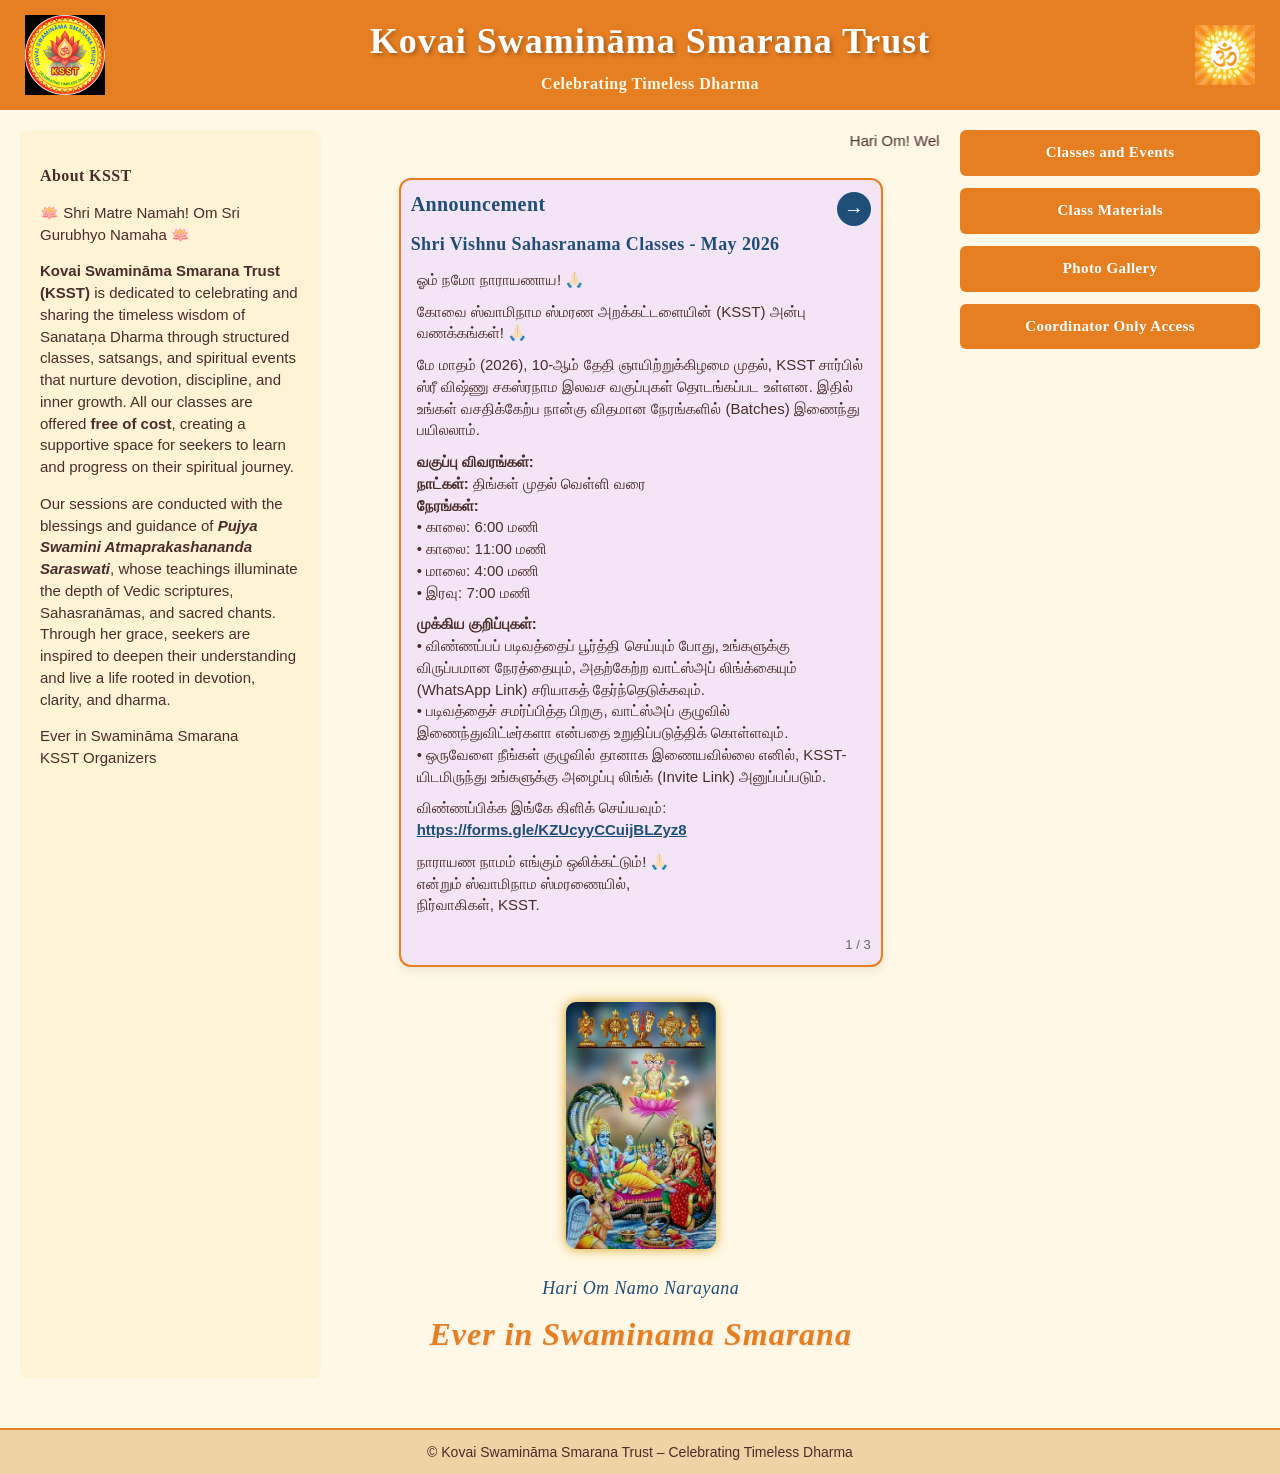
==== commit 03fa896c: "Update website: Remove Devi Mahatmiyam, update announcements, add About KSST content, change colors," ====
--- a/index.html
+++ b/index.html
@@ -29,7 +29,13 @@
     <!-- LEFT COLUMN -->
     <section class="left-column">
         <h2 class="section-title">About KSST</h2>
-        <p class="section-text">Contents will be updated shortly.</p>
+        <p class="section-text">🪷 Shri Matre Namah! Om Sri Gurubhyo Namaha 🪷</p>
+
+        <p class="section-text"><strong>Kovai Swamināma Smarana Trust (KSST)</strong> is dedicated to celebrating and sharing the timeless wisdom of Sanataṇa Dharma through structured classes, satsangs, and spiritual events that nurture devotion, discipline, and inner growth. All our classes are offered <strong>free of cost</strong>, creating a supportive space for seekers to learn and progress on their spiritual journey.</p>
+
+        <p class="section-text">Our sessions are conducted with the blessings and guidance of <strong><em>Pujya Swamini Atmaprakashananda Saraswati</em></strong>, whose teachings illuminate the depth of Vedic scriptures, Sahasranāmas, and sacred chants. Through her grace, seekers are inspired to deepen their understanding and live a life rooted in devotion, clarity, and dharma.</p>
+
+        <p class="section-text">Ever in Swamināma Smarana<br>KSST Organizers</p>
     </section>
 
     <!-- CENTER COLUMN -->
@@ -48,28 +54,29 @@
             </div>
 
             <div class="announcement-slide is-active" data-slide-index="0">
-                <a href="images/Devi Mahatmiyam Inaug.png" class="announcement-link" target="_blank" rel="noopener noreferrer">
-                    <img src="images/Devi Mahatmiyam Inaug.png" class="announcement-image" alt="Devi Mahatmiyam Inaug announcement">
-                </a>
+                <h4 class="announcement-subtitle">Shri Vishnu Sahasranama Classes - May 2026</h4>
+                <div class="announcement-text-content">
+                    <p>ஓம் நமோ நாராயணாய! 🙏🏻</p>
+                    <p>கோவை ஸ்வாமிநாம ஸ்மரண அறக்கட்டளையின் (KSST) அன்பு வணக்கங்கள்! 🙏🏻</p>
+                    <p>மே மாதம் (2026), 10-ஆம் தேதி ஞாயிற்றுக்கிழமை முதல், KSST சார்பில் ஸ்ரீ விஷ்ணு சகஸ்ரநாம இலவச வகுப்புகள் தொடங்கப்பட உள்ளன. இதில் உங்கள் வசதிக்கேற்ப நான்கு விதமான நேரங்களில் (Batches) இணைந்து பயிலலாம்.</p>
+                    <p><strong>வகுப்பு விவரங்கள்:</strong><br>
+                    <strong>நாட்கள்:</strong> திங்கள் முதல் வெள்ளி வரை<br>
+                    <strong>நேரங்கள்:</strong><br>
+                    • காலை: 6:00 மணி<br>
+                    • காலை: 11:00 மணி<br>
+                    • மாலை: 4:00 மணி<br>
+                    • இரவு: 7:00 மணி</p>
+                    <p><strong>முக்கிய குறிப்புகள்:</strong><br>
+                    • விண்ணப்பப் படிவத்தைப் பூர்த்தி செய்யும் போது, உங்களுக்கு விருப்பமான நேரத்தையும், அதற்கேற்ற வாட்ஸ்அப் லிங்க்கையும் (WhatsApp Link) சரியாகத் தேர்ந்தெடுக்கவும்.<br>
+                    • படிவத்தைச் சமர்ப்பித்த பிறகு, வாட்ஸ்அப் குழுவில் இணைந்துவிட்டீர்களா என்பதை உறுதிப்படுத்திக் கொள்ளவும்.<br>
+                    • ஒருவேளை நீங்கள் குழுவில் தானாக இணையவில்லை எனில், KSST-யிடமிருந்து உங்களுக்கு அழைப்பு லிங்க் (Invite Link) அனுப்பப்படும்.</p>
+                    <p>விண்ணப்பிக்க இங்கே கிளிக் செய்யவும்: <a href="https://forms.gle/KZUcyyCCuijBLZyz8" target="_blank" rel="noopener noreferrer">https://forms.gle/KZUcyyCCuijBLZyz8</a></p>
+                    <p>நாராயண நாமம் எங்கும் ஒலிக்கட்டும்! 🙏🏻<br>
+                    என்றும் ஸ்வாமிநாம ஸ்மரணையில்,<br>நிர்வாகிகள், KSST.</p>
+                </div>
             </div>
 
             <div class="announcement-slide" data-slide-index="1">
-                <h4 class="announcement-subtitle">Devī Māhātmyam Class</h4>
-                <div class="announcement-text-content">
-                    <p>🪷தேவி ஸ்ரீமாத்ரே நம: 🪷</p>
-                    <p>அனைவருக்கும் KSST அமைப்பாளர்களின் வணக்கம் 🙏🏻</p>
-                    <p>ஸ்ரீ தேவி மஹாத்மியம் ஸ்லோகம் கற்பித்தல் வகுப்பு ஆரம்பித்தல் எனும் ஸ்வாமி கைங்கர்யத்தை தங்களுக்கு வழங்குவதில் KSST -ன் அமைப்பாளர்கள் பாக்யமடைந்ததாக கருதுகிறார்கள்.</p>
-                    <p>இந்த வகுப்பின் துவக்க விழா ஏப்ரல் 30 - ம் தேதி வியாழனன்று நடை பெற உள்ளது. வகுப்புகள் வாரந்தோறும் வெள்ளி, சனி மற்றும் ஞாயிறுக்கிழமை பிற்பகல் 3 மணி முதல் 4.30 மணி வரை நடைபெற உள்ளது. விருப்பமுள்ள சேவார்த்திகள் இந்த தகவலுடன் இணைக்கப்பட்டுள்ள கூகுள் பதிவு படிவத்தை பூர்த்தி செய்து வகுப்பில் சேரலாம்.</p>
-                    <p>குறிப்பு: KSST - ன் மற்ற இரண்டுக்கும் மேற்பட்ட வகுப்புகளில், முக்கியமாக இதே நேரம் அல்லது நாட்களில் வகுப்பு இருப்பவர்கள் இந்த வகுப்பில் பதிவு செய்வதை தவிர்க்கவும்.</p>
-                    <p>
-                        கூகுள் லிங்க்:
-                        <a href="https://docs.google.com/forms/d/1TdybaGIs8PQuF7pYAj0DXmUClDCSxe7_BFZCYeeNQtQ/edit?chromeless=1" target="_blank" rel="noopener noreferrer">Registration Form</a>
-                    </p>
-                    <p>இங்கனம்<br>என்றென்றும் ஸ்வாமிநாம ஸ்மரணத்தில்,<br>KSST Coordinators</p>
-                </div>
-            </div>
-
-            <div class="announcement-slide" data-slide-index="2">
                 <h4 class="announcement-subtitle">Kids Sloka Class</h4>
                 <div class="announcement-text-content">
                     <p>🪷 Shri Gurubhyo Namah: 🪷</p>
@@ -84,7 +91,7 @@
                 </div>
             </div>
 
-            <div class="announcement-slide" data-slide-index="3">
+            <div class="announcement-slide" data-slide-index="2">
                 <h4 class="announcement-subtitle">Shri Vishnu Sahasranama Class for Kids</h4>
                 <div class="announcement-text-content">
                     <p>🪷 Om Namo Venkatesaya 🪷</p>
@@ -99,7 +106,7 @@
                 </div>
             </div>
 
-            <div class="announcement-counter" id="announcementCounter">1 / 4</div>
+            <div class="announcement-counter" id="announcementCounter">1 / 3</div>
         </div>
 
         <div class="mobile-nav-links">
--- a/style.css
+++ b/style.css
@@ -185,7 +185,7 @@
     margin: 10px auto 20px auto;
     padding: 10px;
     max-width: 460px;
-    background: #fff3d6;
+    background: #f3e5f5;
     border: 2px solid #e67e22;
     border-radius: 12px;
     box-shadow: 0 4px 10px rgba(0, 0, 0, 0.08);
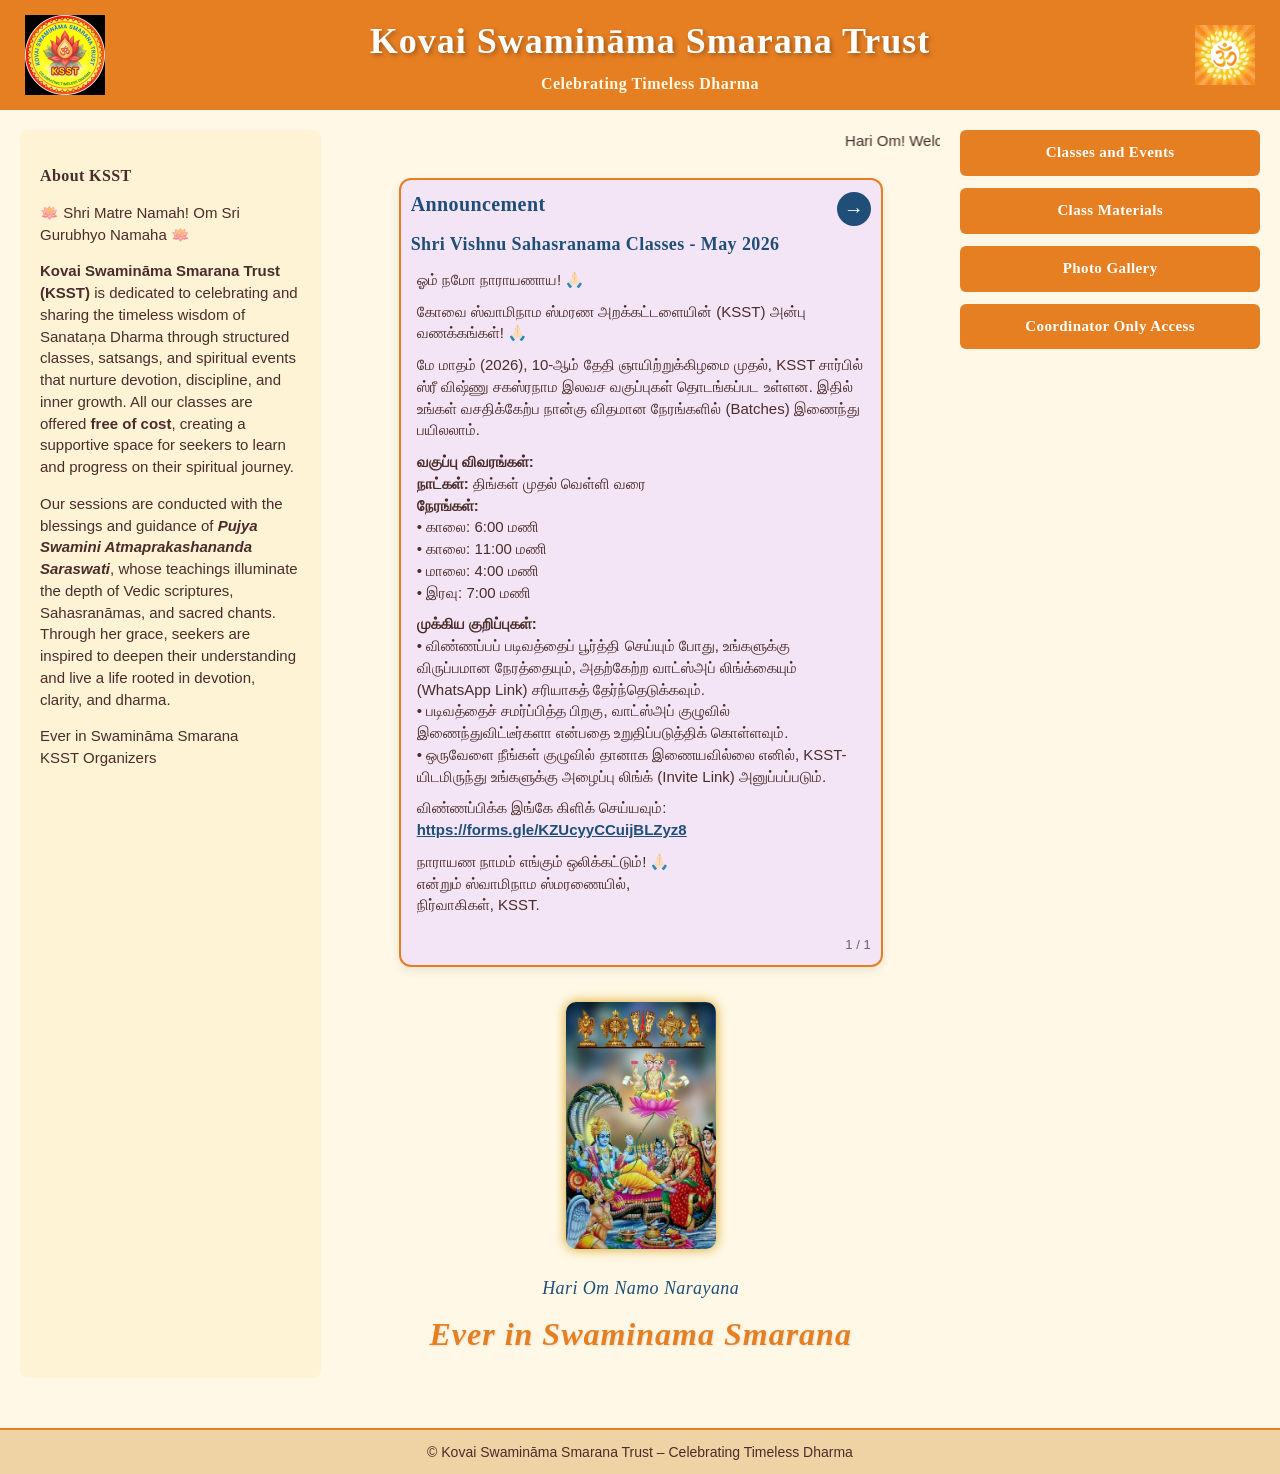
==== commit 6e55f277: "Remove Kids Sloka Class and Kids VSN classes from events and announcements" ====
--- a/index.html
+++ b/index.html
@@ -76,37 +76,7 @@
                 </div>
             </div>
 
-            <div class="announcement-slide" data-slide-index="1">
-                <h4 class="announcement-subtitle">Kids Sloka Class</h4>
-                <div class="announcement-text-content">
-                    <p>🪷 Shri Gurubhyo Namah: 🪷</p>
-                    <p>Greetings from KSST Organisers 🙏🏻</p>
-                    <p>Very good news to all the kids under 9 years of age. We are going to start the kids sloka class for the kids who are fluent to talk (even 3 years of age) upto 9 years of age. It starts from 1st of May at 6 PM (with one hour duration) on all weekdays i.e. Monday to Friday till 29th of May. Digital certificates will be provided to the participants. When you submit the form a whatsapp link to join that particular group will appear, please click on it and join.</p>
-                    <p>Lets start a divine learning experience for your kid.</p>
-                    <p>
-                        Google Form Link:
-                        <a href="https://forms.gle/mLRma2Voi5cWz5yf7" target="_blank" rel="noopener noreferrer">Registration Form</a>
-                    </p>
-                    <p>Ever in SWAMINĀMA SMARANA,<br>Organisers, KSST.</p>
-                </div>
-            </div>
-
-            <div class="announcement-slide" data-slide-index="2">
-                <h4 class="announcement-subtitle">Shri Vishnu Sahasranama Class for Kids</h4>
-                <div class="announcement-text-content">
-                    <p>🪷 Om Namo Venkatesaya 🪷</p>
-                    <p>Greetings from KSST Organisers 💐</p>
-                    <p>We are highly motivated by the overwhelming response and request from the parents to start Shri Vishnu Sahasranama Class for the kids of age group 10 years to 16 years from 1st of May 2026. Classes will be for an hour on all weekdays i.e Monday to Friday at 7 AM. Fill all the fields of the attached Google Form properly to join the Specific Whatsapp group. Once you submit the form a link to join the whatsapp group will appear, please click on that link join the whatsapp group.</p>
-                    <p>Have an enchanting experience with KSST to explore the Sanatana Dharma and spiritual world.</p>
-                    <p>
-                        Google Form Link:
-                        <a href="https://forms.gle/WhdCmE5EMhKsEb336" target="_blank" rel="noopener noreferrer">Registration Form</a>
-                    </p>
-                    <p>Ever in SWAMINĀMA SMARANA,<br>Organisers, KSST.</p>
-                </div>
-            </div>
-
-            <div class="announcement-counter" id="announcementCounter">1 / 3</div>
+            <div class="announcement-counter" id="announcementCounter">1 / 1</div>
         </div>
 
         <div class="mobile-nav-links">
--- a/style.css
+++ b/style.css
@@ -1690,7 +1690,12 @@
     }
 
     .left-column {
-        display: none;
+        display: block;
+        width: 100%;
+        background: #f3e5f5;
+        padding: 16px;
+        margin: 0 0 12px 0;
+        order: 0;
     }
 
     .center-column {
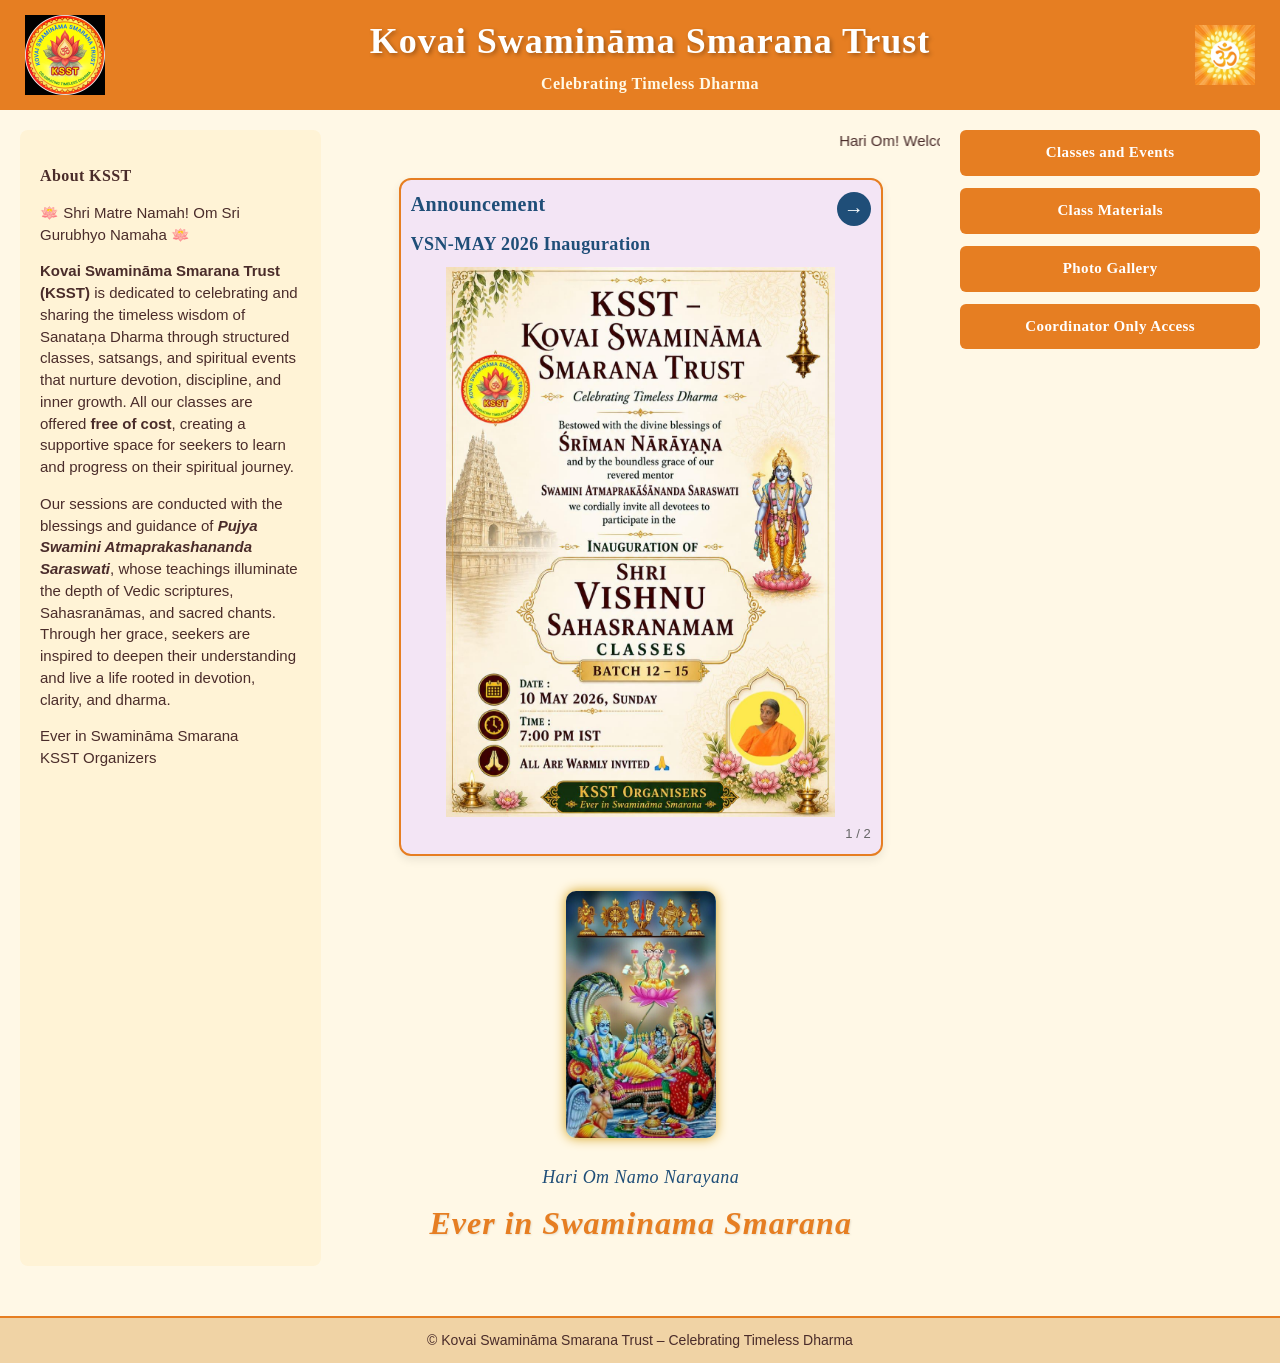
==== commit ba57224c: "Update announcements and events: Add Kandar Anubhuti class, close VSN registration, add inauguration" ====
--- a/index.html
+++ b/index.html
@@ -54,29 +54,25 @@
             </div>
 
             <div class="announcement-slide is-active" data-slide-index="0">
-                <h4 class="announcement-subtitle">Shri Vishnu Sahasranama Classes - May 2026</h4>
+                <h4 class="announcement-subtitle">VSN-MAY 2026 Inauguration</h4>
+                <img src="images/VSN-MAY 2026 Inaug.jpeg" class="announcement-image" alt="VSN-MAY 2026 Inauguration">
+            </div>
+
+            <div class="announcement-slide" data-slide-index="1">
+                <h4 class="announcement-subtitle">கந்தர் அநுபூதி பாடல் மற்றும் விளக்கம் வகுப்பு</h4>
                 <div class="announcement-text-content">
-                    <p>ஓம் நமோ நாராயணாய! 🙏🏻</p>
-                    <p>கோவை ஸ்வாமிநாம ஸ்மரண அறக்கட்டளையின் (KSST) அன்பு வணக்கங்கள்! 🙏🏻</p>
-                    <p>மே மாதம் (2026), 10-ஆம் தேதி ஞாயிற்றுக்கிழமை முதல், KSST சார்பில் ஸ்ரீ விஷ்ணு சகஸ்ரநாம இலவச வகுப்புகள் தொடங்கப்பட உள்ளன. இதில் உங்கள் வசதிக்கேற்ப நான்கு விதமான நேரங்களில் (Batches) இணைந்து பயிலலாம்.</p>
-                    <p><strong>வகுப்பு விவரங்கள்:</strong><br>
-                    <strong>நாட்கள்:</strong> திங்கள் முதல் வெள்ளி வரை<br>
-                    <strong>நேரங்கள்:</strong><br>
-                    • காலை: 6:00 மணி<br>
-                    • காலை: 11:00 மணி<br>
-                    • மாலை: 4:00 மணி<br>
-                    • இரவு: 7:00 மணி</p>
-                    <p><strong>முக்கிய குறிப்புகள்:</strong><br>
-                    • விண்ணப்பப் படிவத்தைப் பூர்த்தி செய்யும் போது, உங்களுக்கு விருப்பமான நேரத்தையும், அதற்கேற்ற வாட்ஸ்அப் லிங்க்கையும் (WhatsApp Link) சரியாகத் தேர்ந்தெடுக்கவும்.<br>
-                    • படிவத்தைச் சமர்ப்பித்த பிறகு, வாட்ஸ்அப் குழுவில் இணைந்துவிட்டீர்களா என்பதை உறுதிப்படுத்திக் கொள்ளவும்.<br>
-                    • ஒருவேளை நீங்கள் குழுவில் தானாக இணையவில்லை எனில், KSST-யிடமிருந்து உங்களுக்கு அழைப்பு லிங்க் (Invite Link) அனுப்பப்படும்.</p>
-                    <p>விண்ணப்பிக்க இங்கே கிளிக் செய்யவும்: <a href="https://forms.gle/KZUcyyCCuijBLZyz8" target="_blank" rel="noopener noreferrer">https://forms.gle/KZUcyyCCuijBLZyz8</a></p>
-                    <p>நாராயண நாமம் எங்கும் ஒலிக்கட்டும்! 🙏🏻<br>
-                    என்றும் ஸ்வாமிநாம ஸ்மரணையில்,<br>நிர்வாகிகள், KSST.</p>
+                    <p>🪷 ஸ்ரீ கந்தா சரணம் 🪷</p>
+                    <p>அனைவருக்கும் KSST அமைப்பாளர்களின் அன்பு வணக்கம் 🙏🏻</p>
+                    <p>நீங்கள் அனைவரும் ஆவலுடன் எதிர்பார்த்த கந்தர் அநுபூதி பாடல் மற்றும் விளக்கம் வகுப்பு எதிர்வரும் 18ஆம் தேதி துவக்க விழாவுடன் ஆரம்பமாகிறது. இந்த செய்தியுடன் இணைக்கப்பட்டுள்ள கூகுள் படிவத்தை பூர்த்தி செய்து சமர்ப்பித்து வகுப்பில் சேரலாம்.</p>
+                    <p><strong>முக்கிய குறிப்பு:</strong><br>
+                    வகுப்பு நாட்கள்: செவ்வாய் & புதன்<br>
+                    வகுப்பு நேரம்: மாலை 7 மணி முதல் 8 மணி வரை<br>
+                    கூகுள் படிவம்: <a href="https://drive.google.com/drive/mobile/my-drive?usp=forms_web&pli=1" target="_blank" rel="noopener noreferrer">https://drive.google.com/drive/mobile/my-drive?usp=forms_web&pli=1</a></p>
+                    <p>என்றும் ஸ்வாமிநாம ஸ்மரணத்தில்,<br>அமைப்பாளர்கள், KSST.</p>
                 </div>
             </div>
 
-            <div class="announcement-counter" id="announcementCounter">1 / 1</div>
+            <div class="announcement-counter" id="announcementCounter">1 / 2</div>
         </div>
 
         <div class="mobile-nav-links">
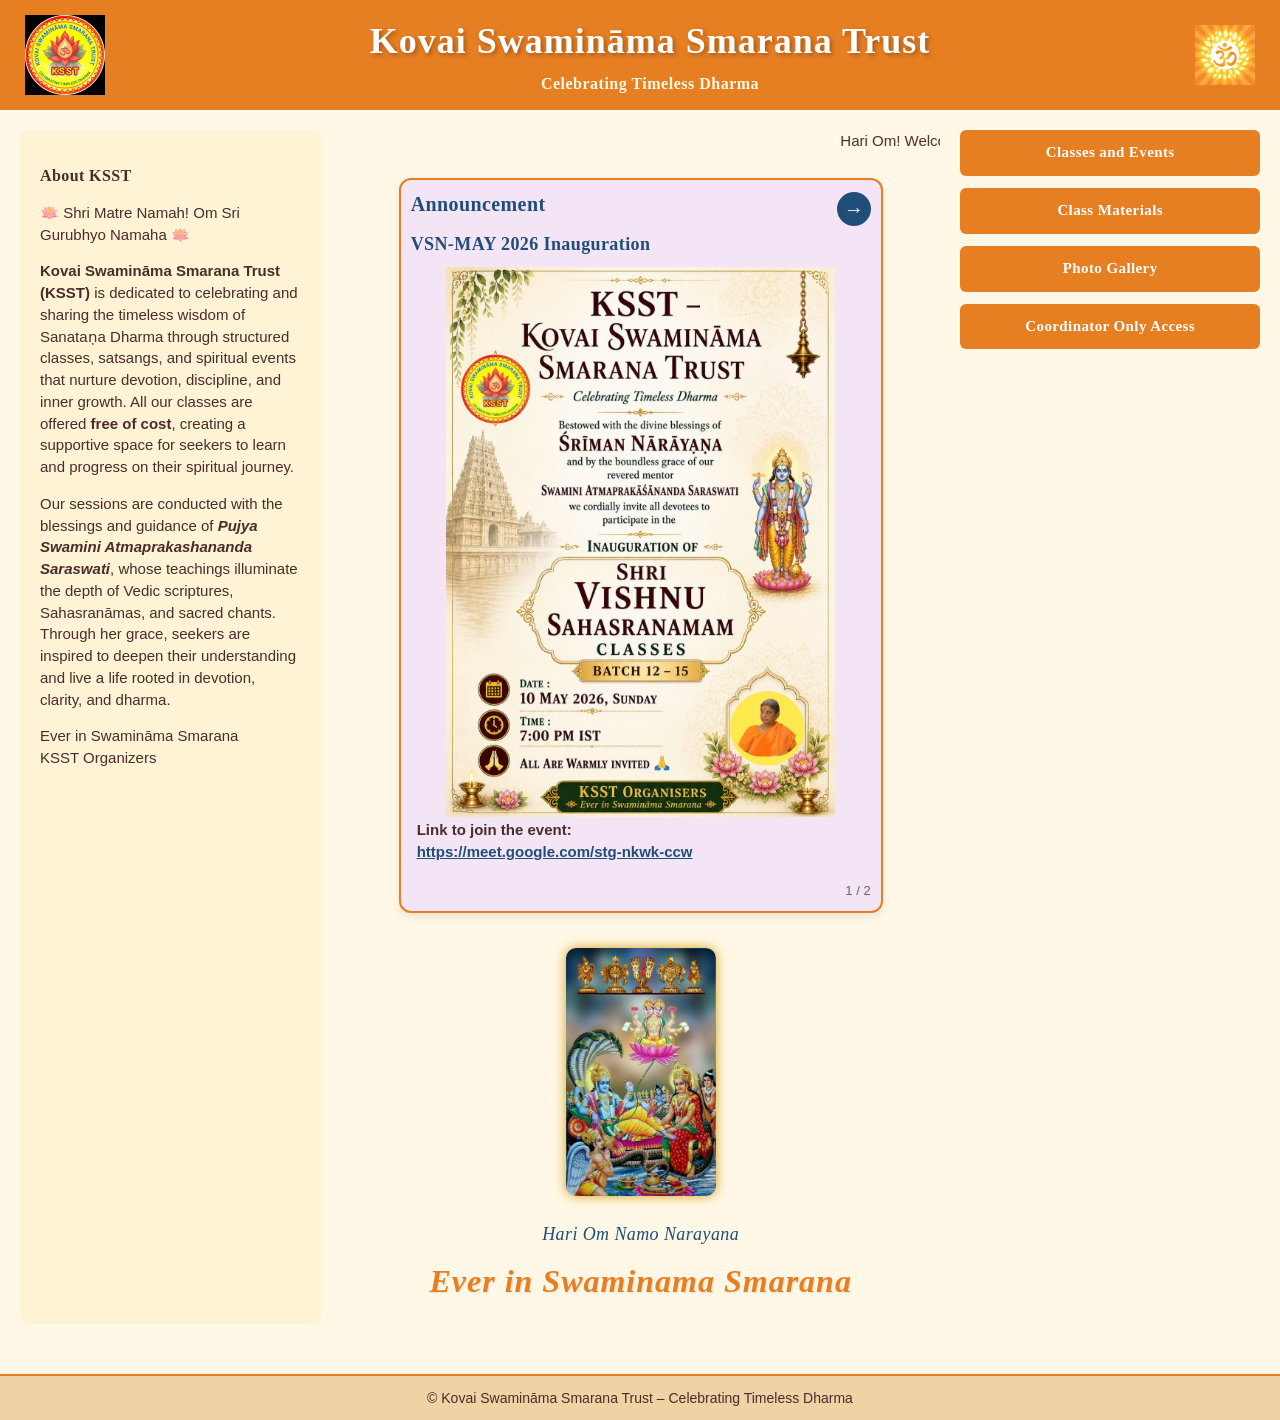
==== commit d344e5d2: "Add Google Meet link to VSN inauguration announcement" ====
--- a/index.html
+++ b/index.html
@@ -56,6 +56,10 @@
             <div class="announcement-slide is-active" data-slide-index="0">
                 <h4 class="announcement-subtitle">VSN-MAY 2026 Inauguration</h4>
                 <img src="images/VSN-MAY 2026 Inaug.jpeg" class="announcement-image" alt="VSN-MAY 2026 Inauguration">
+                <div class="announcement-text-content">
+                    <p><strong>Link to join the event:</strong><br>
+                    <a href="https://meet.google.com/stg-nkwk-ccw" target="_blank" rel="noopener noreferrer">https://meet.google.com/stg-nkwk-ccw</a></p>
+                </div>
             </div>
 
             <div class="announcement-slide" data-slide-index="1">
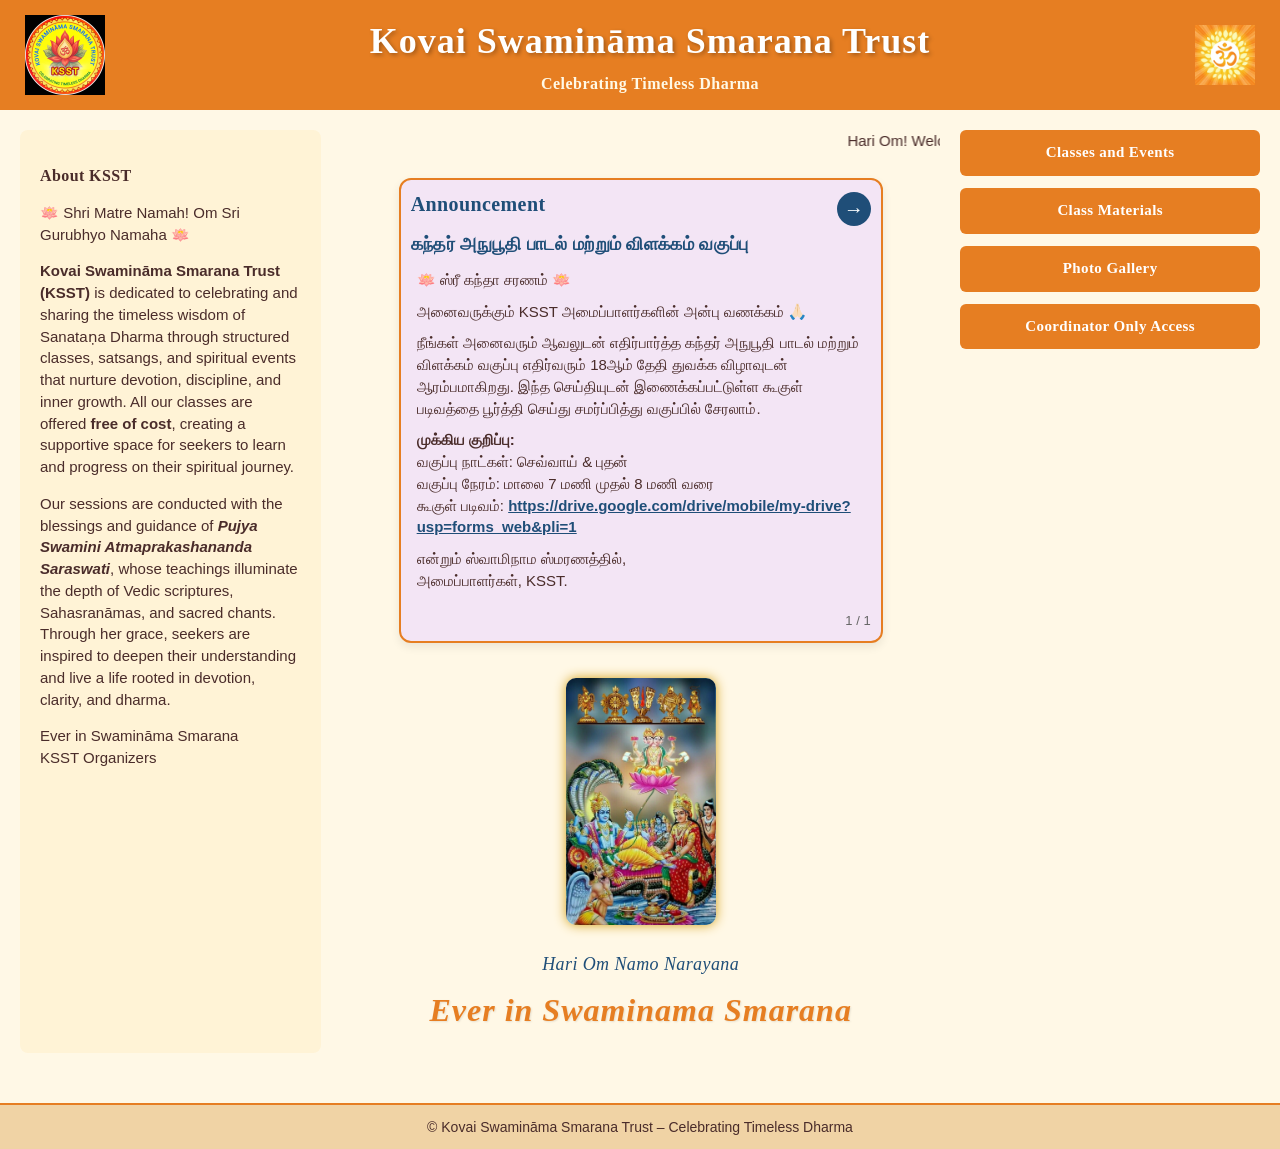
==== commit a3a960d5: "Update events and index: Remove VSN announcement, add VSN June class, Kandar Anubhuti inauguration, " ====
--- a/index.html
+++ b/index.html
@@ -54,15 +54,6 @@
             </div>
 
             <div class="announcement-slide is-active" data-slide-index="0">
-                <h4 class="announcement-subtitle">VSN-MAY 2026 Inauguration</h4>
-                <img src="images/VSN-MAY 2026 Inaug.jpeg" class="announcement-image" alt="VSN-MAY 2026 Inauguration">
-                <div class="announcement-text-content">
-                    <p><strong>Link to join the event:</strong><br>
-                    <a href="https://meet.google.com/stg-nkwk-ccw" target="_blank" rel="noopener noreferrer">https://meet.google.com/stg-nkwk-ccw</a></p>
-                </div>
-            </div>
-
-            <div class="announcement-slide" data-slide-index="1">
                 <h4 class="announcement-subtitle">கந்தர் அநுபூதி பாடல் மற்றும் விளக்கம் வகுப்பு</h4>
                 <div class="announcement-text-content">
                     <p>🪷 ஸ்ரீ கந்தா சரணம் 🪷</p>
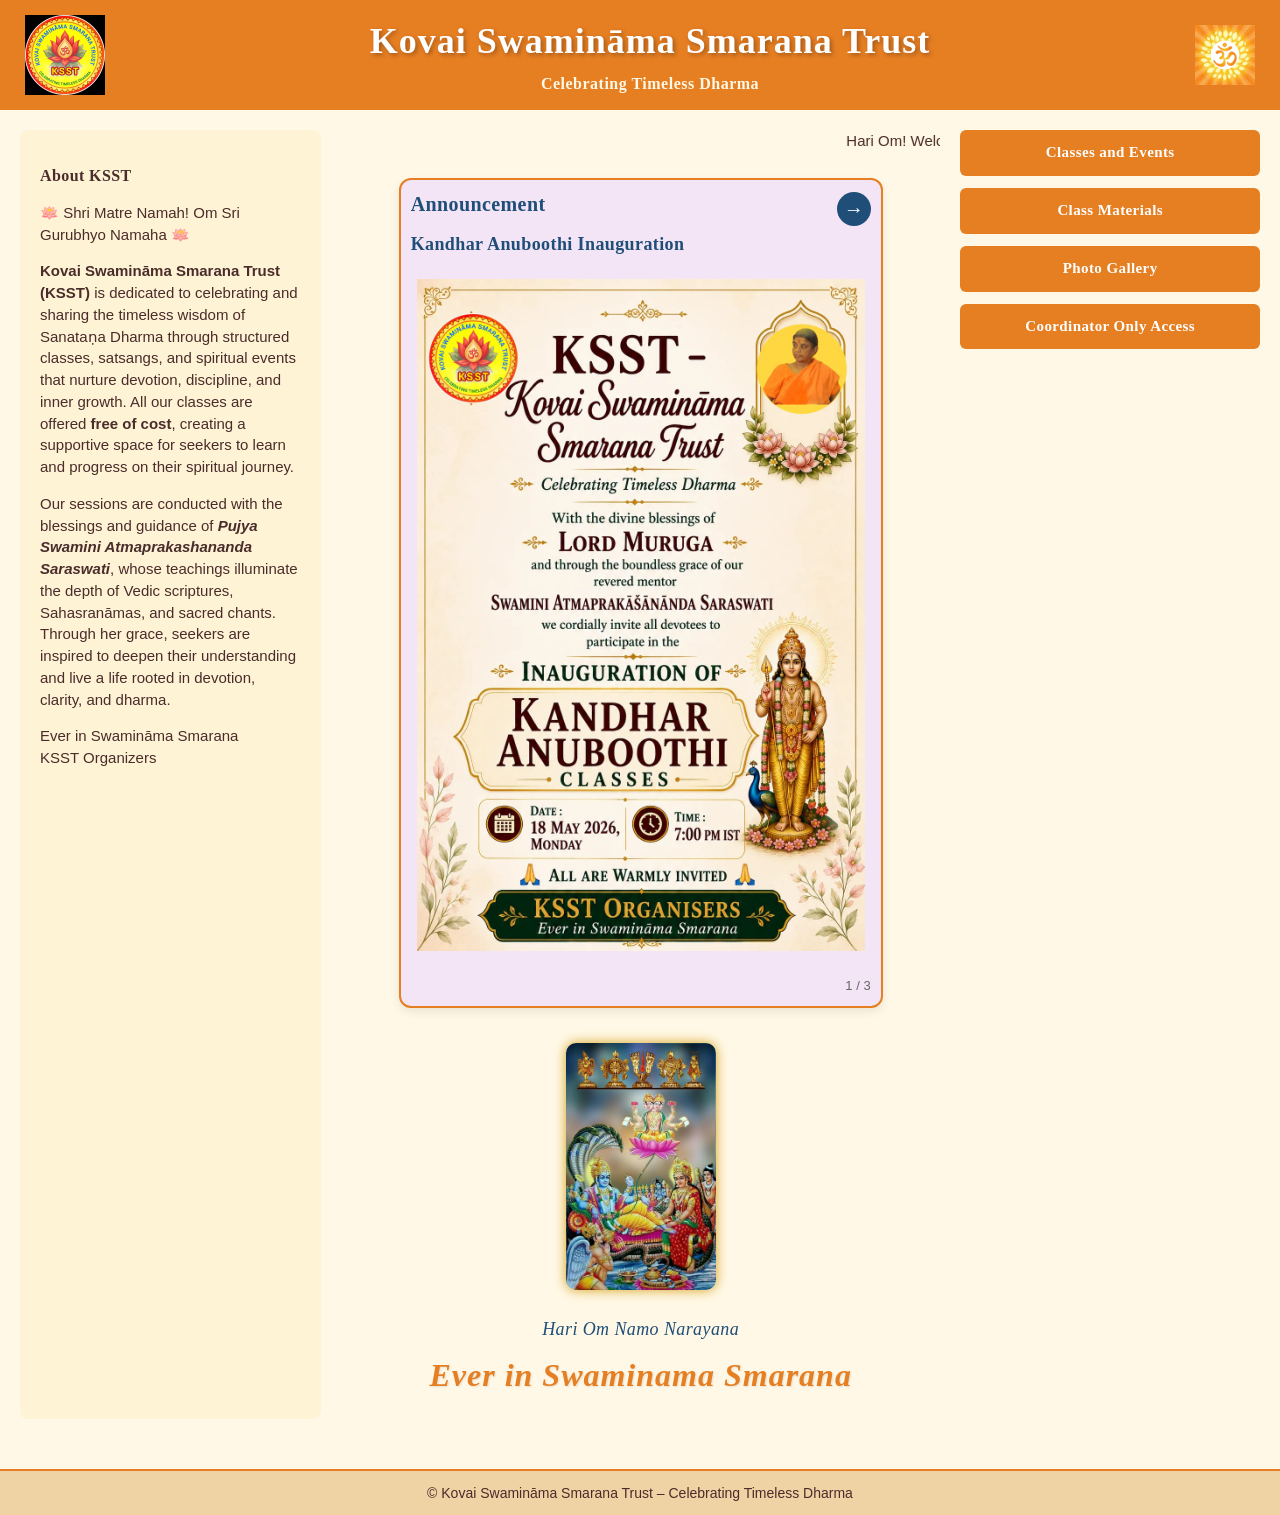
==== commit d9a38b54: "Update announcements and class registrations" ====
--- a/index.html
+++ b/index.html
@@ -54,6 +54,13 @@
             </div>
 
             <div class="announcement-slide is-active" data-slide-index="0">
+                <h4 class="announcement-subtitle">Kandhar Anuboothi Inauguration</h4>
+                <div class="announcement-text-content">
+                    <img src="images/Kandhar Anuboothi Inaug.jpeg" style="width: 100%; height: auto; margin: 10px 0;">
+                </div>
+            </div>
+
+            <div class="announcement-slide" data-slide-index="1">
                 <h4 class="announcement-subtitle">கந்தர் அநுபூதி பாடல் மற்றும் விளக்கம் வகுப்பு</h4>
                 <div class="announcement-text-content">
                     <p>🪷 ஸ்ரீ கந்தா சரணம் 🪷</p>
@@ -67,7 +74,24 @@
                 </div>
             </div>
 
-            <div class="announcement-counter" id="announcementCounter">1 / 2</div>
+            <div class="announcement-slide" data-slide-index="2">
+                <h4 class="announcement-subtitle">Free Online Śrī Veṅkaṭeśvara Suprabhātam Class</h4>
+                <div class="announcement-text-content">
+                    <p>🙏🏻 Om Namo Narayanaya 🙏🏻</p>
+                    <p>Kovai Swamināma Smarana Trust (KSST) is delighted to announce a free online Śrī Veṅkaṭeśvara Suprabhātam class, starting on 5th June, 2026.</p>
+                    <p><strong>Class Details:</strong><br>
+                    Inaugural: 05/06/2026 (Friday)<br>
+                    Days: Monday, Tuesday, & Thursday<br>
+                    Time: 6:00 AM - 7:00 AM (IST)</p>
+                    <p><strong>How to Join:</strong> Please fill out the registration form via the link below. After submission, kindly check if you have been added to our WhatsApp group. If not, an invite link will be sent to you. Please join the group immediately upon receiving it.</p>
+                    <p><strong>Registration Link:</strong><br>
+                    <a href="https://forms.gle/MGpo4rHVBRUsv7ie7" target="_blank" rel="noopener noreferrer">https://forms.gle/MGpo4rHVBRUsv7ie7</a></p>
+                    <p>We encourage you to share this opportunity with your contacts and spiritual groups. Let us jointly evoke the blessings of Shri Srinivasa Perumal!</p>
+                    <p>Ever in Swaminama Smarana,<br>Organizers, KSST.</p>
+                </div>
+            </div>
+
+            <div class="announcement-counter" id="announcementCounter">1 / 3</div>
         </div>
 
         <div class="mobile-nav-links">
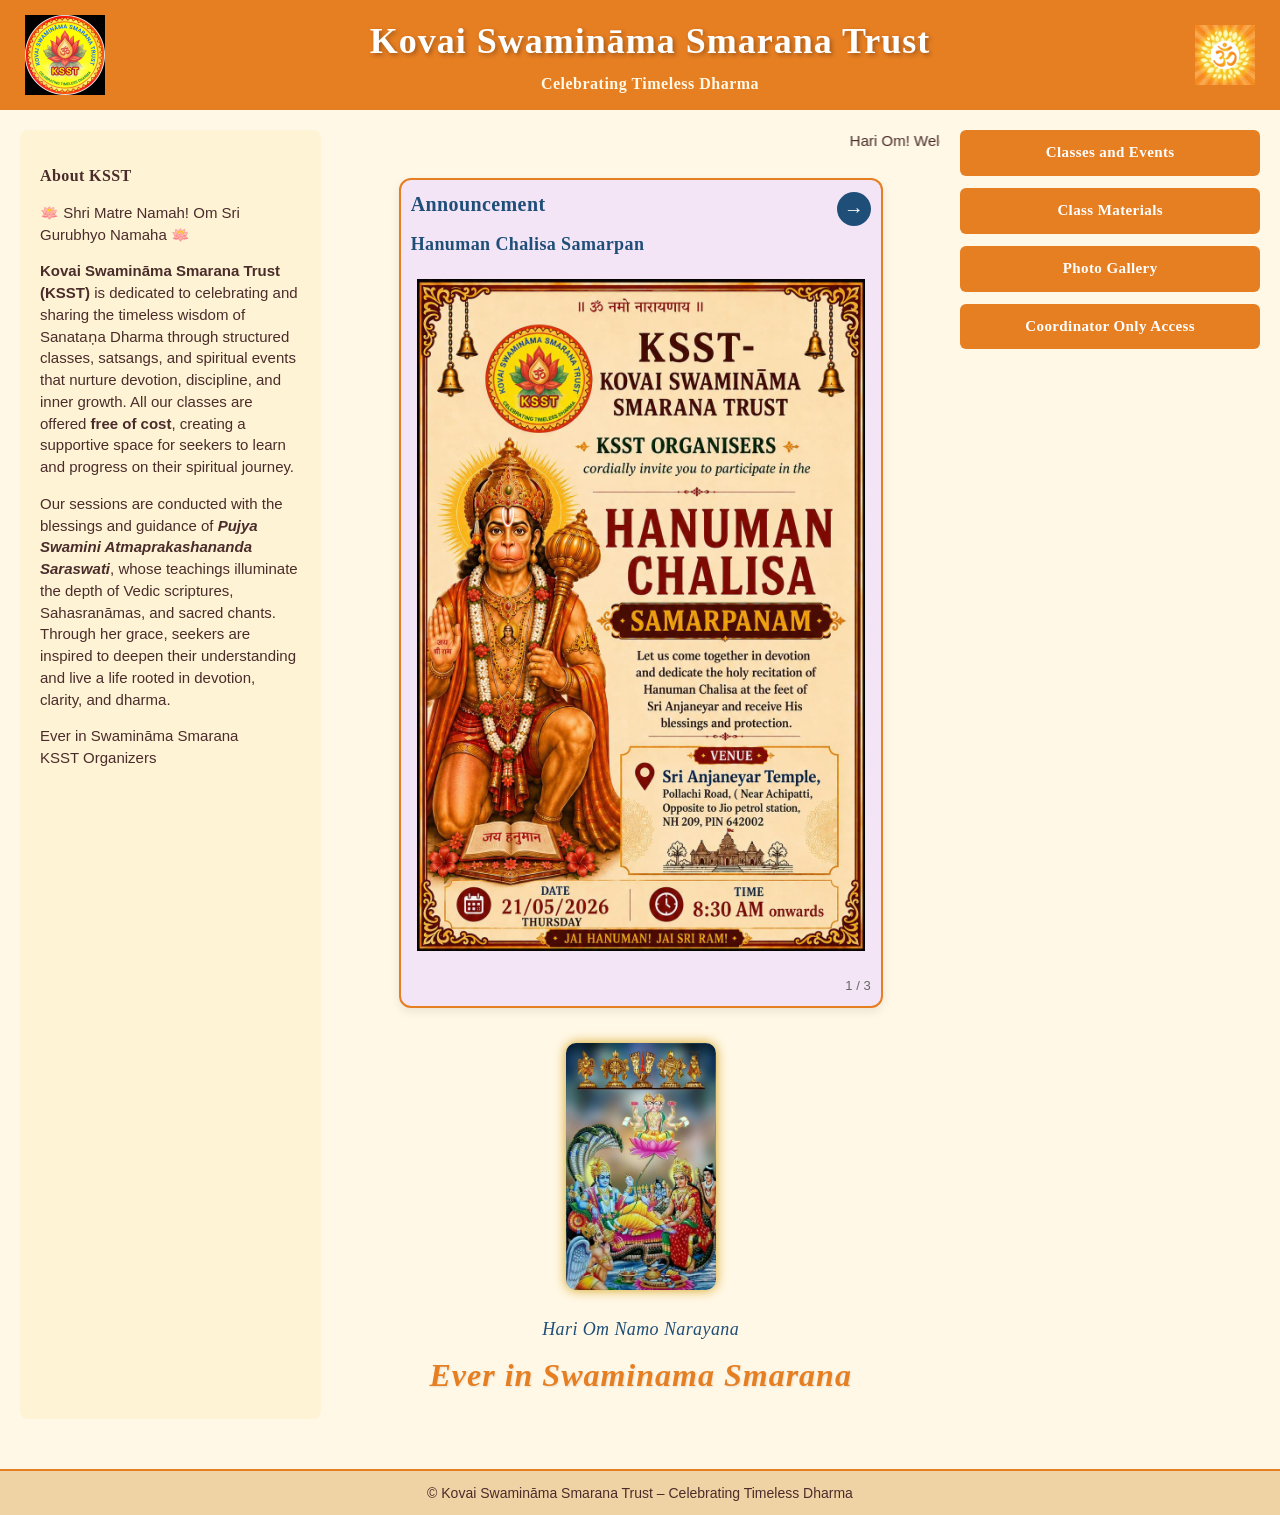
==== commit fa58ad55: "Update announcements: Remove Kandhar Anuboothi, add Hanuman Chalisa Samarpan and NRI kids class" ====
--- a/index.html
+++ b/index.html
@@ -54,27 +54,13 @@
             </div>
 
             <div class="announcement-slide is-active" data-slide-index="0">
-                <h4 class="announcement-subtitle">Kandhar Anuboothi Inauguration</h4>
+                <h4 class="announcement-subtitle">Hanuman Chalisa Samarpan</h4>
                 <div class="announcement-text-content">
-                    <img src="images/Kandhar Anuboothi Inaug.jpeg" style="width: 100%; height: auto; margin: 10px 0;">
+                    <img src="images/Hanuman Chalisa Samarpan.jpeg" style="width: 100%; height: auto; margin: 10px 0;">
                 </div>
             </div>
 
             <div class="announcement-slide" data-slide-index="1">
-                <h4 class="announcement-subtitle">கந்தர் அநுபூதி பாடல் மற்றும் விளக்கம் வகுப்பு</h4>
-                <div class="announcement-text-content">
-                    <p>🪷 ஸ்ரீ கந்தா சரணம் 🪷</p>
-                    <p>அனைவருக்கும் KSST அமைப்பாளர்களின் அன்பு வணக்கம் 🙏🏻</p>
-                    <p>நீங்கள் அனைவரும் ஆவலுடன் எதிர்பார்த்த கந்தர் அநுபூதி பாடல் மற்றும் விளக்கம் வகுப்பு எதிர்வரும் 18ஆம் தேதி துவக்க விழாவுடன் ஆரம்பமாகிறது. இந்த செய்தியுடன் இணைக்கப்பட்டுள்ள கூகுள் படிவத்தை பூர்த்தி செய்து சமர்ப்பித்து வகுப்பில் சேரலாம்.</p>
-                    <p><strong>முக்கிய குறிப்பு:</strong><br>
-                    வகுப்பு நாட்கள்: செவ்வாய் & புதன்<br>
-                    வகுப்பு நேரம்: மாலை 7 மணி முதல் 8 மணி வரை<br>
-                    கூகுள் படிவம்: <a href="https://drive.google.com/drive/mobile/my-drive?usp=forms_web&pli=1" target="_blank" rel="noopener noreferrer">https://drive.google.com/drive/mobile/my-drive?usp=forms_web&pli=1</a></p>
-                    <p>என்றும் ஸ்வாமிநாம ஸ்மரணத்தில்,<br>அமைப்பாளர்கள், KSST.</p>
-                </div>
-            </div>
-
-            <div class="announcement-slide" data-slide-index="2">
                 <h4 class="announcement-subtitle">Free Online Śrī Veṅkaṭeśvara Suprabhātam Class</h4>
                 <div class="announcement-text-content">
                     <p>🙏🏻 Om Namo Narayanaya 🙏🏻</p>
@@ -88,6 +74,19 @@
                     <a href="https://forms.gle/MGpo4rHVBRUsv7ie7" target="_blank" rel="noopener noreferrer">https://forms.gle/MGpo4rHVBRUsv7ie7</a></p>
                     <p>We encourage you to share this opportunity with your contacts and spiritual groups. Let us jointly evoke the blessings of Shri Srinivasa Perumal!</p>
                     <p>Ever in Swaminama Smarana,<br>Organizers, KSST.</p>
+                </div>
+            </div>
+
+            <div class="announcement-slide" data-slide-index="2">
+                <h4 class="announcement-subtitle">Shri Vishnu Sahasranama Class for NRI Kids</h4>
+                <div class="announcement-text-content">
+                    <p>🪷 Om Namo Venkatesaya 🪷</p>
+                    <p>Greetings from KSST Organisers 💐</p>
+                    <p>We are highly motivated by the overwhelming response from the NRI parents to start Shri Vishnu Sahasranama online free Class for the NRI kids of age group 8 years to 16 years from 18th of June 2026. Classes may conclude by the 3rd week of July. Classes will be taught in English for an hour on all weekdays i.e Monday to Friday. Fill all the fields of the attached Google Form properly to join the Specific Whatsapp group.</p>
+                    <p>Give your child an enriching and divine experience with KSST to explore the world of Sanatana Dharma and spirituality.</p>
+                    <p><strong>Google Form Link:</strong><br>
+                    <a href="https://forms.gle/N71PH3XSwtxPjnT18" target="_blank" rel="noopener noreferrer">https://forms.gle/N71PH3XSwtxPjnT18</a></p>
+                    <p>Ever in SWAMINĀMA SMARANA,<br>Organisers, KSST.</p>
                 </div>
             </div>
 
